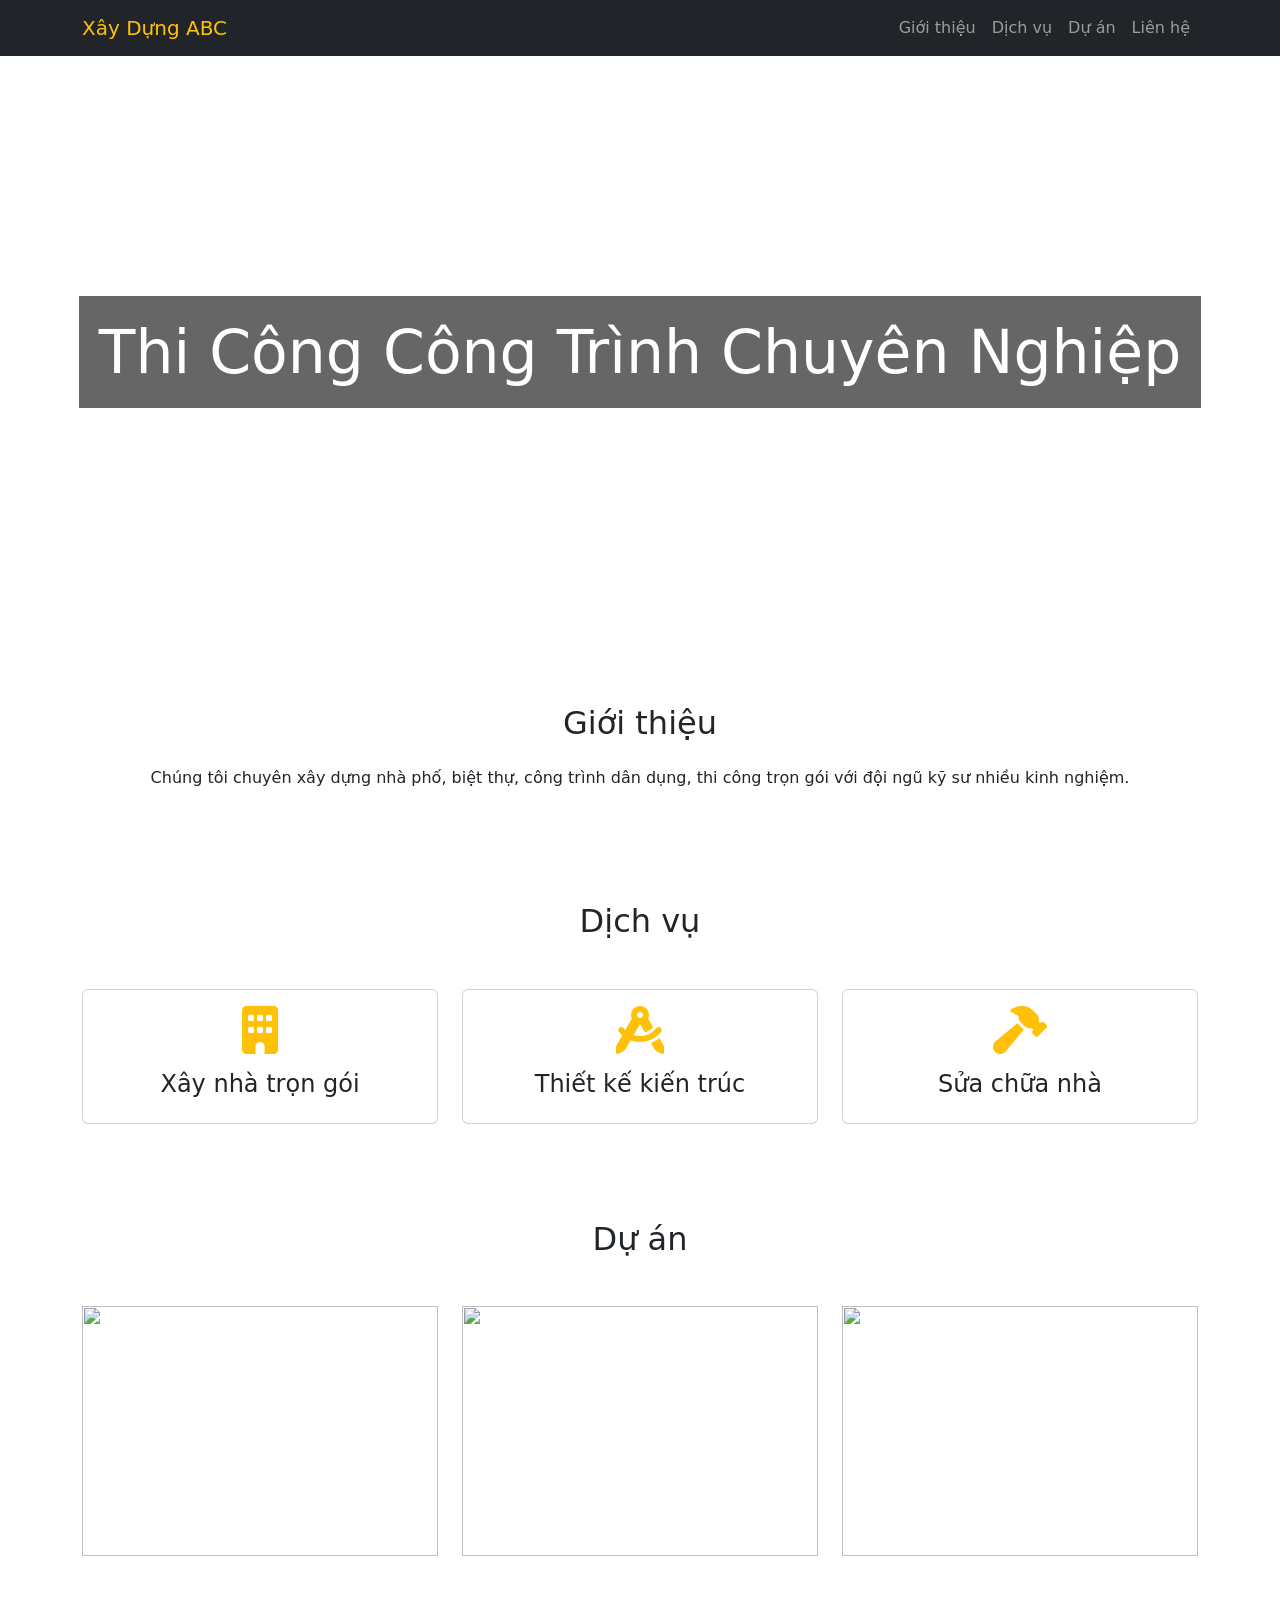
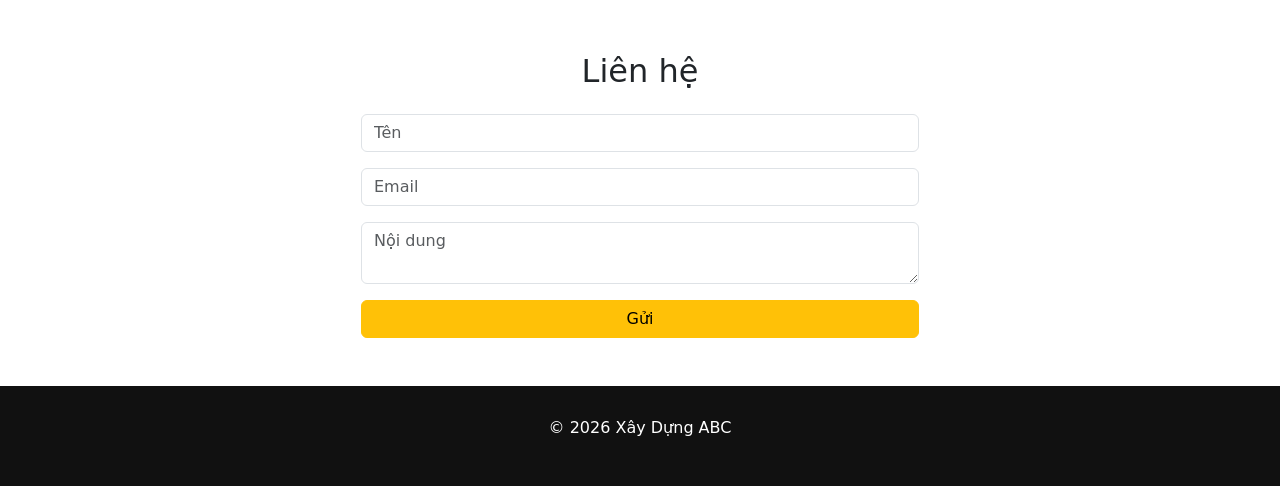
==== index.html @ 224eabda "Update index.html" ====
<!-- file: frontend/index.html -->

<!DOCTYPE html>
<html lang="vi">
<head>
<meta charset="UTF-8">
<meta name="viewport" content="width=device-width, initial-scale=1">

<title>Công Ty Xây Dựng</title>

<link href="https://cdn.jsdelivr.net/npm/bootstrap@5.3.2/dist/css/bootstrap.min.css" rel="stylesheet">

<link rel="stylesheet"
href="https://cdnjs.cloudflare.com/ajax/libs/animate.css/4.1.1/animate.min.css"/>

<link rel="stylesheet"
href="https://cdnjs.cloudflare.com/ajax/libs/font-awesome/6.5.0/css/all.min.css"/>

<style>

.hero{
height:600px;
background:url("https://images.unsplash.com/photo-1503387762-592deb58ef4e") center/cover;
display:flex;
align-items:center;
justify-content:center;
color:white;
text-align:center;
}

.hero h1{
font-size:60px;
background:rgba(0,0,0,0.6);
padding:20px;
}

.service-card{
transition:0.3s;
}

.service-card:hover{
transform:translateY(-10px);
}

.project img{
width:100%;
height:250px;
object-fit:cover;
}

footer{
background:#111;
color:white;
padding:30px;
text-align:center;
}

</style>

</head>

<body>

<nav class="navbar navbar-expand-lg navbar-dark bg-dark">
<div class="container">

<a class="navbar-brand text-warning" href="#">Xây Dựng ABC</a>

<button class="navbar-toggler" data-bs-toggle="collapse"
data-bs-target="#menu">
<span class="navbar-toggler-icon"></span>
</button>

<div class="collapse navbar-collapse" id="menu">

<ul class="navbar-nav ms-auto">

<li class="nav-item"><a class="nav-link" href="#about">Giới thiệu</a></li>
<li class="nav-item"><a class="nav-link" href="#services">Dịch vụ</a></li>
<li class="nav-item"><a class="nav-link" href="#projects">Dự án</a></li>
<li class="nav-item"><a class="nav-link" href="#contact">Liên hệ</a></li>

</ul>

</div>
</div>
</nav>

<section class="hero">
<h1 class="animate__animated animate__fadeInDown">
Thi Công Công Trình Chuyên Nghiệp
</h1>
</section>

<section id="about" class="container py-5">

<h2 class="text-center mb-4">Giới thiệu</h2>

<p class="text-center">
Chúng tôi chuyên xây dựng nhà phố, biệt thự, công trình dân dụng,
thi công trọn gói với đội ngũ kỹ sư nhiều kinh nghiệm.
</p>

</section>

<section id="services" class="container py-5">

<h2 class="text-center mb-5">Dịch vụ</h2>

<div class="row g-4">

<div class="col-md-4">

<div class="card service-card p-3 text-center">

<i class="fa-solid fa-building fa-3x text-warning"></i>

<h4 class="mt-3">Xây nhà trọn gói</h4>

</div>

</div>

<div class="col-md-4">

<div class="card service-card p-3 text-center">

<i class="fa-solid fa-drafting-compass fa-3x text-warning"></i>

<h4 class="mt-3">Thiết kế kiến trúc</h4>

</div>

</div>

<div class="col-md-4">

<div class="card service-card p-3 text-center">

<i class="fa-solid fa-hammer fa-3x text-warning"></i>

<h4 class="mt-3">Sửa chữa nhà</h4>

</div>

</div>

</div>

</section>

<section id="projects" class="container py-5">

<h2 class="text-center mb-5">Dự án</h2>

<div class="row g-4">

<div class="col-md-4 project">
<img src="https://images.unsplash.com/photo-1487958449943-2429e8be8625">
</div>

<div class="col-md-4 project">
<img src="https://images.unsplash.com/photo-1505691938895-1758d7feb511">
</div>

<div class="col-md-4 project">
<img src="https://images.unsplash.com/photo-1503387762-592deb58ef4e">
</div>

</div>

</section>

<section id="contact" class="container py-5">

<h2 class="text-center mb-4">Liên hệ</h2>

<form class="col-md-6 mx-auto">

<input class="form-control mb-3" placeholder="Tên">

<input class="form-control mb-3" placeholder="Email">

<textarea class="form-control mb-3" placeholder="Nội dung"></textarea>

<button class="btn btn-warning w-100">
Gửi
</button>

</form>

</section>

<footer>

<p>© 2026 Xây Dựng ABC</p>

</footer>

<script src="https://cdn.jsdelivr.net/npm/bootstrap@5.3.2/dist/js/bootstrap.bundle.min.js"></script>

</body>
</html>
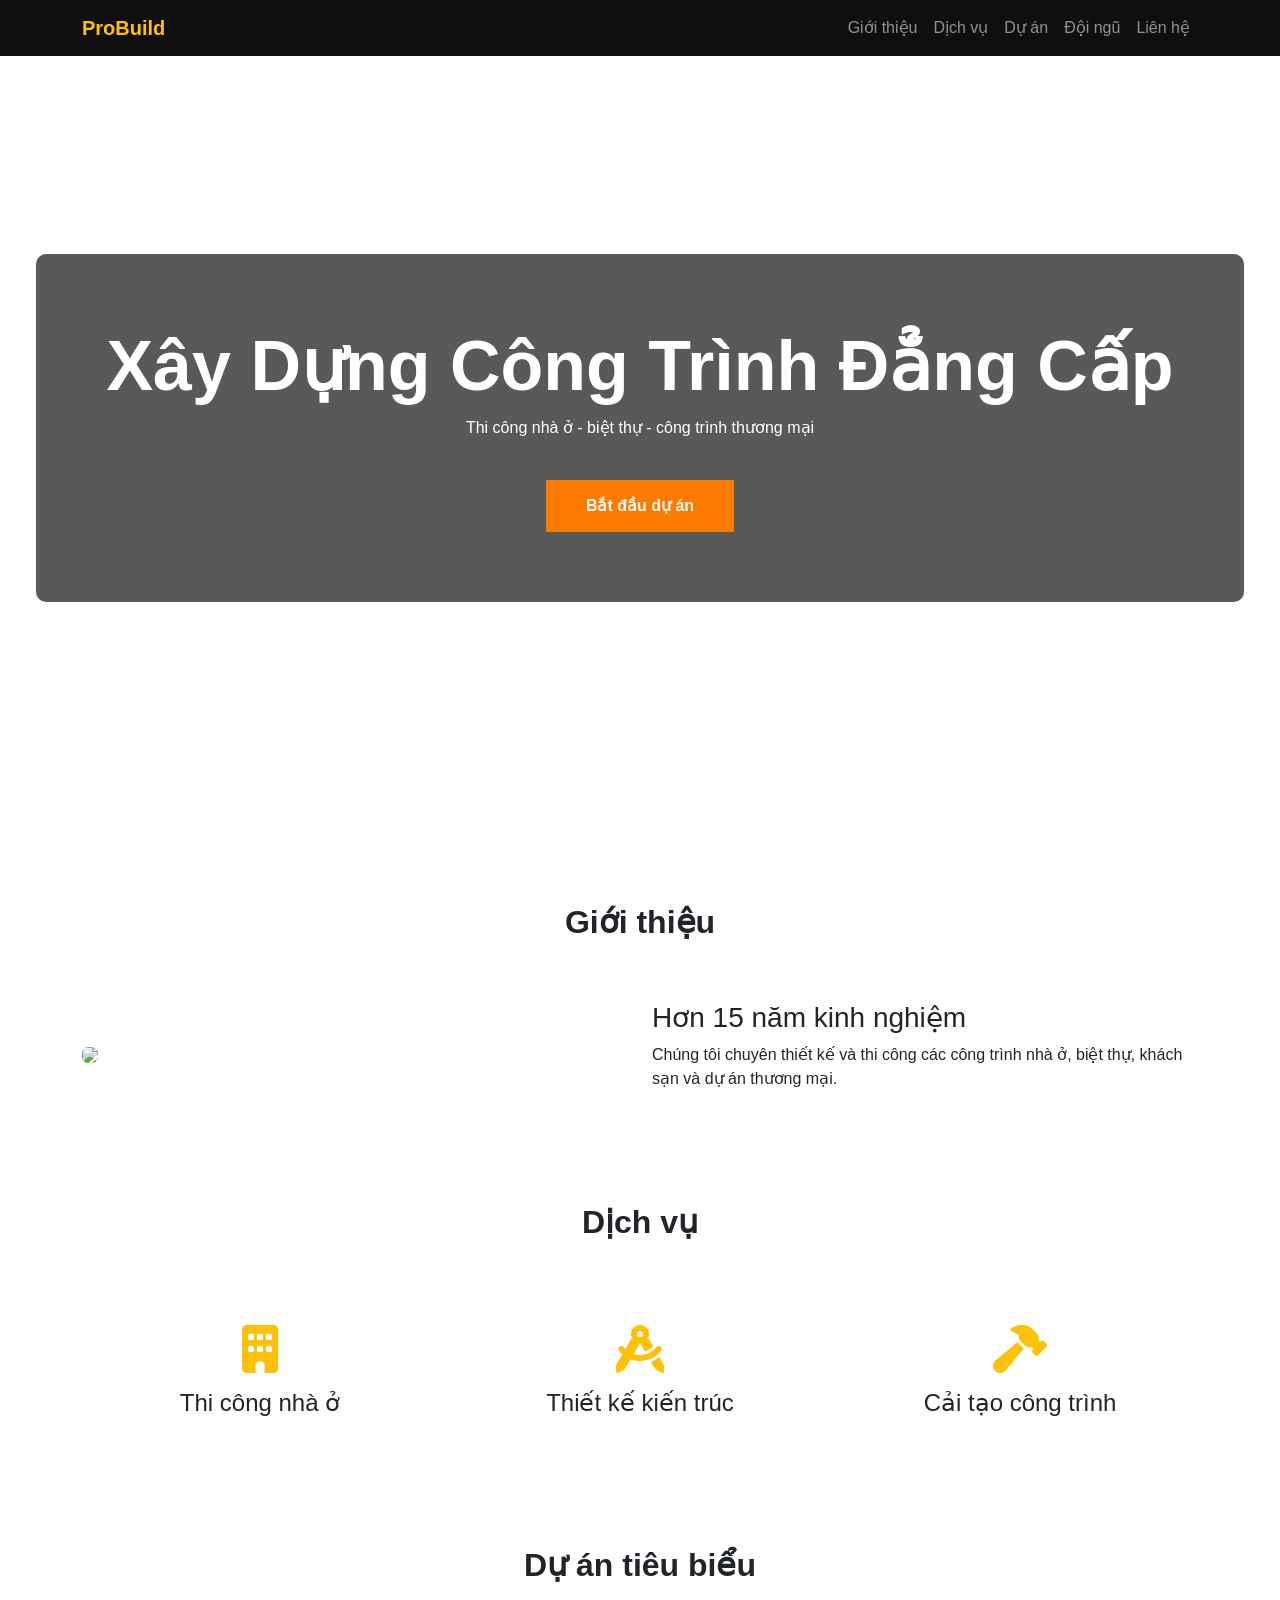
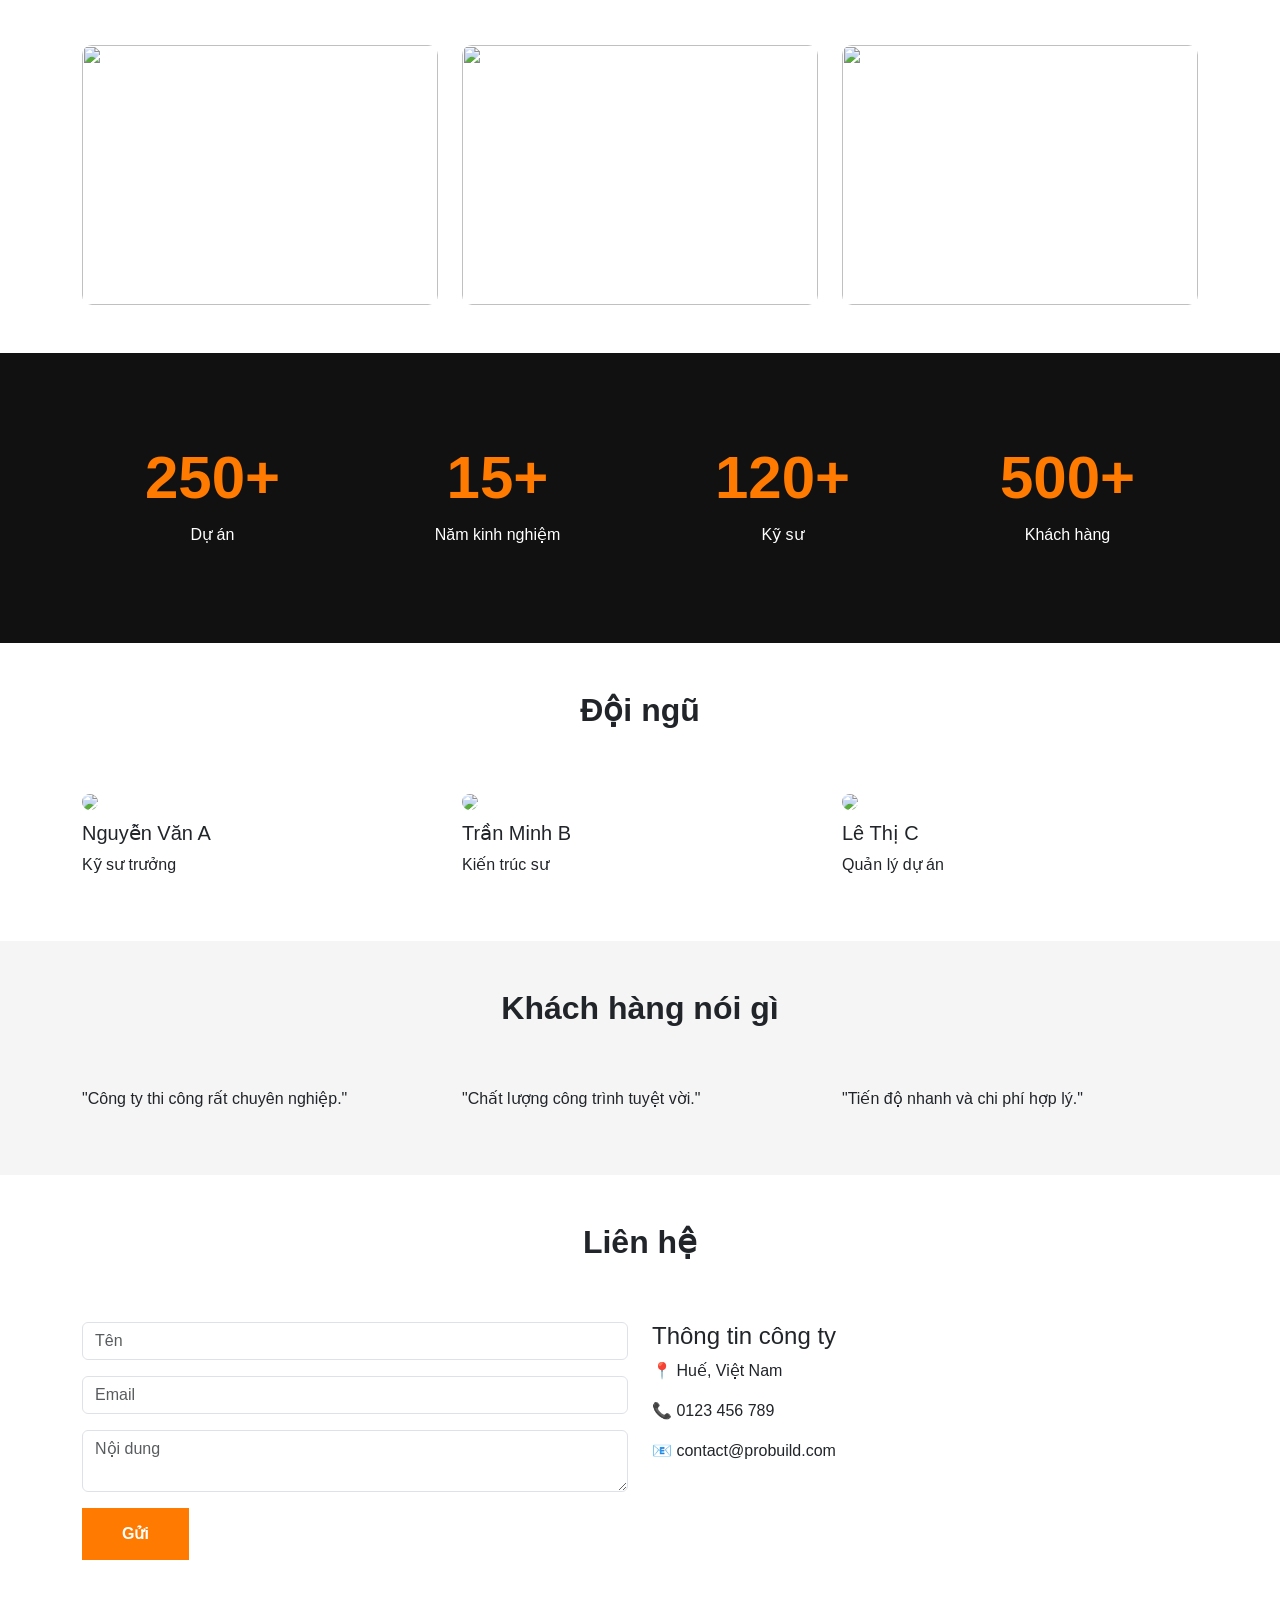
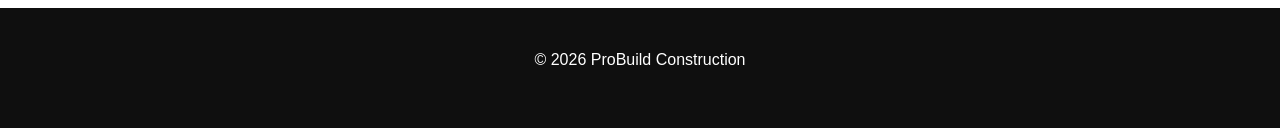
==== commit 767ed923: "Update index.html" ====
--- a/index.html
+++ b/index.html
@@ -1,58 +1,137 @@
-<!-- file: frontend/index.html -->
+<!-- file: index.html -->
 
 <!DOCTYPE html>
 <html lang="vi">
+
 <head>
+
 <meta charset="UTF-8">
 <meta name="viewport" content="width=device-width, initial-scale=1">
 
-<title>Công Ty Xây Dựng</title>
-
-<link href="https://cdn.jsdelivr.net/npm/bootstrap@5.3.2/dist/css/bootstrap.min.css" rel="stylesheet">
+<title>ProBuild Construction</title>
 
 <link rel="stylesheet"
-href="https://cdnjs.cloudflare.com/ajax/libs/animate.css/4.1.1/animate.min.css"/>
+href="https://cdn.jsdelivr.net/npm/bootstrap@5.3.2/dist/css/bootstrap.min.css">
 
 <link rel="stylesheet"
-href="https://cdnjs.cloudflare.com/ajax/libs/font-awesome/6.5.0/css/all.min.css"/>
+href="https://cdnjs.cloudflare.com/ajax/libs/font-awesome/6.5.0/css/all.min.css">
+
+<link rel="stylesheet"
+href="https://unpkg.com/aos@2.3.4/dist/aos.css">
 
 <style>
 
+body{
+font-family:Arial;
+scroll-behavior:smooth;
+}
+
+.navbar{
+background:#0f0f0f;
+}
+
 .hero{
-height:600px;
+
+height:95vh;
+
 background:url("https://images.unsplash.com/photo-1503387762-592deb58ef4e") center/cover;
+
 display:flex;
 align-items:center;
 justify-content:center;
+text-align:center;
 color:white;
+
+}
+
+.hero-overlay{
+background:rgba(0,0,0,0.65);
+padding:70px;
+border-radius:10px;
+}
+
+.hero h1{
+font-size:70px;
+font-weight:800;
+}
+
+.btn-main{
+background:#ff7a00;
+color:white;
+padding:14px 40px;
+border:none;
+font-weight:600;
+}
+
+.section-title{
+font-weight:800;
 text-align:center;
-}
-
-.hero h1{
-font-size:60px;
-background:rgba(0,0,0,0.6);
-padding:20px;
+margin-bottom:60px;
 }
 
 .service-card{
-transition:0.3s;
+
+transition:0.4s;
+border:none;
+
 }
 
 .service-card:hover{
-transform:translateY(-10px);
-}
-
-.project img{
+
+transform:translateY(-12px);
+box-shadow:0 15px 35px rgba(0,0,0,0.2);
+
+}
+
+.projects img{
+
 width:100%;
-height:250px;
+height:260px;
 object-fit:cover;
-}
-
-footer{
+border-radius:10px;
+transition:0.4s;
+
+}
+
+.projects img:hover{
+transform:scale(1.05);
+}
+
+.stats{
+
 background:#111;
 color:white;
-padding:30px;
+padding:80px 0;
 text-align:center;
+
+}
+
+.stat-number{
+font-size:60px;
+font-weight:800;
+color:#ff7a00;
+}
+
+.team img{
+
+width:100%;
+border-radius:12px;
+
+}
+
+.testimonials{
+
+background:#f5f5f5;
+
+}
+
+footer{
+
+background:#0f0f0f;
+color:white;
+padding:40px;
+text-align:center;
+
 }
 
 </style>
@@ -61,13 +140,13 @@
 
 <body>
 
-<nav class="navbar navbar-expand-lg navbar-dark bg-dark">
+<nav class="navbar navbar-expand-lg navbar-dark fixed-top">
+
 <div class="container">
 
-<a class="navbar-brand text-warning" href="#">Xây Dựng ABC</a>
-
-<button class="navbar-toggler" data-bs-toggle="collapse"
-data-bs-target="#menu">
+<a class="navbar-brand text-warning fw-bold">ProBuild</a>
+
+<button class="navbar-toggler" data-bs-toggle="collapse" data-bs-target="#menu">
 <span class="navbar-toggler-icon"></span>
 </button>
 
@@ -76,54 +155,90 @@
 <ul class="navbar-nav ms-auto">
 
 <li class="nav-item"><a class="nav-link" href="#about">Giới thiệu</a></li>
+
 <li class="nav-item"><a class="nav-link" href="#services">Dịch vụ</a></li>
+
 <li class="nav-item"><a class="nav-link" href="#projects">Dự án</a></li>
+
+<li class="nav-item"><a class="nav-link" href="#team">Đội ngũ</a></li>
+
 <li class="nav-item"><a class="nav-link" href="#contact">Liên hệ</a></li>
 
 </ul>
 
 </div>
-</div>
+
+</div>
+
 </nav>
 
 <section class="hero">
-<h1 class="animate__animated animate__fadeInDown">
-Thi Công Công Trình Chuyên Nghiệp
-</h1>
+
+<div class="hero-overlay">
+
+<h1 data-aos="fade-down">Xây Dựng Công Trình Đẳng Cấp</h1>
+
+<p data-aos="fade-up">
+Thi công nhà ở - biệt thự - công trình thương mại
+</p>
+
+<button class="btn-main mt-4">Bắt đầu dự án</button>
+
+</div>
+
 </section>
 
 <section id="about" class="container py-5">
 
-<h2 class="text-center mb-4">Giới thiệu</h2>
-
-<p class="text-center">
-Chúng tôi chuyên xây dựng nhà phố, biệt thự, công trình dân dụng,
-thi công trọn gói với đội ngũ kỹ sư nhiều kinh nghiệm.
+<h2 class="section-title">Giới thiệu</h2>
+
+<div class="row align-items-center">
+
+<div class="col-md-6" data-aos="fade-right">
+
+<img class="img-fluid rounded"
+src="https://images.unsplash.com/photo-1487958449943-2429e8be8625">
+
+</div>
+
+<div class="col-md-6" data-aos="fade-left">
+
+<h3>Hơn 15 năm kinh nghiệm</h3>
+
+<p>
+
+Chúng tôi chuyên thiết kế và thi công các công trình
+nhà ở, biệt thự, khách sạn và dự án thương mại.
+
 </p>
 
+</div>
+
+</div>
+
 </section>
 
 <section id="services" class="container py-5">
 
-<h2 class="text-center mb-5">Dịch vụ</h2>
+<h2 class="section-title">Dịch vụ</h2>
 
 <div class="row g-4">
 
 <div class="col-md-4">
 
-<div class="card service-card p-3 text-center">
+<div class="card service-card p-4 text-center">
 
 <i class="fa-solid fa-building fa-3x text-warning"></i>
 
-<h4 class="mt-3">Xây nhà trọn gói</h4>
-
-</div>
-
-</div>
-
-<div class="col-md-4">
-
-<div class="card service-card p-3 text-center">
+<h4 class="mt-3">Thi công nhà ở</h4>
+
+</div>
+
+</div>
+
+<div class="col-md-4">
+
+<div class="card service-card p-4 text-center">
 
 <i class="fa-solid fa-drafting-compass fa-3x text-warning"></i>
 
@@ -135,11 +250,11 @@
 
 <div class="col-md-4">
 
-<div class="card service-card p-3 text-center">
+<div class="card service-card p-4 text-center">
 
 <i class="fa-solid fa-hammer fa-3x text-warning"></i>
 
-<h4 class="mt-3">Sửa chữa nhà</h4>
+<h4 class="mt-3">Cải tạo công trình</h4>
 
 </div>
 
@@ -151,20 +266,148 @@
 
 <section id="projects" class="container py-5">
 
-<h2 class="text-center mb-5">Dự án</h2>
+<h2 class="section-title">Dự án tiêu biểu</h2>
+
+<div class="row g-4 projects">
+
+<div class="col-md-4">
+
+<img src="https://images.unsplash.com/photo-1505691938895-1758d7feb511">
+
+</div>
+
+<div class="col-md-4">
+
+<img src="https://images.unsplash.com/photo-1503387762-592deb58ef4e">
+
+</div>
+
+<div class="col-md-4">
+
+<img src="https://images.unsplash.com/photo-1487958449943-2429e8be8625">
+
+</div>
+
+</div>
+
+</section>
+
+<section class="stats">
+
+<div class="container">
+
+<div class="row">
+
+<div class="col-md-3">
+
+<div class="stat-number">250+</div>
+
+<p>Dự án</p>
+
+</div>
+
+<div class="col-md-3">
+
+<div class="stat-number">15+</div>
+
+<p>Năm kinh nghiệm</p>
+
+</div>
+
+<div class="col-md-3">
+
+<div class="stat-number">120+</div>
+
+<p>Kỹ sư</p>
+
+</div>
+
+<div class="col-md-3">
+
+<div class="stat-number">500+</div>
+
+<p>Khách hàng</p>
+
+</div>
+
+</div>
+
+</div>
+
+</section>
+
+<section id="team" class="container py-5 team">
+
+<h2 class="section-title">Đội ngũ</h2>
 
 <div class="row g-4">
 
-<div class="col-md-4 project">
-<img src="https://images.unsplash.com/photo-1487958449943-2429e8be8625">
-</div>
-
-<div class="col-md-4 project">
-<img src="https://images.unsplash.com/photo-1505691938895-1758d7feb511">
-</div>
-
-<div class="col-md-4 project">
-<img src="https://images.unsplash.com/photo-1503387762-592deb58ef4e">
+<div class="col-md-4">
+
+<img src="https://randomuser.me/api/portraits/men/32.jpg">
+
+<h5 class="mt-2">Nguyễn Văn A</h5>
+
+<p>Kỹ sư trưởng</p>
+
+</div>
+
+<div class="col-md-4">
+
+<img src="https://randomuser.me/api/portraits/men/45.jpg">
+
+<h5 class="mt-2">Trần Minh B</h5>
+
+<p>Kiến trúc sư</p>
+
+</div>
+
+<div class="col-md-4">
+
+<img src="https://randomuser.me/api/portraits/women/65.jpg">
+
+<h5 class="mt-2">Lê Thị C</h5>
+
+<p>Quản lý dự án</p>
+
+</div>
+
+</div>
+
+</section>
+
+<section class="testimonials py-5">
+
+<div class="container">
+
+<h2 class="section-title">Khách hàng nói gì</h2>
+
+<div class="row">
+
+<div class="col-md-4">
+
+<p>
+"Công ty thi công rất chuyên nghiệp."
+</p>
+
+</div>
+
+<div class="col-md-4">
+
+<p>
+"Chất lượng công trình tuyệt vời."
+</p>
+
+</div>
+
+<div class="col-md-4">
+
+<p>
+"Tiến độ nhanh và chi phí hợp lý."
+</p>
+
+</div>
+
 </div>
 
 </div>
@@ -173,9 +416,13 @@
 
 <section id="contact" class="container py-5">
 
-<h2 class="text-center mb-4">Liên hệ</h2>
-
-<form class="col-md-6 mx-auto">
+<h2 class="section-title">Liên hệ</h2>
+
+<div class="row">
+
+<div class="col-md-6">
+
+<form>
 
 <input class="form-control mb-3" placeholder="Tên">
 
@@ -183,21 +430,41 @@
 
 <textarea class="form-control mb-3" placeholder="Nội dung"></textarea>
 
-<button class="btn btn-warning w-100">
-Gửi
-</button>
+<button class="btn-main">Gửi</button>
 
 </form>
 
+</div>
+
+<div class="col-md-6">
+
+<h4>Thông tin công ty</h4>
+
+<p>📍 Huế, Việt Nam</p>
+
+<p>📞 0123 456 789</p>
+
+<p>📧 contact@probuild.com</p>
+
+</div>
+
+</div>
+
 </section>
 
 <footer>
 
-<p>© 2026 Xây Dựng ABC</p>
+<p>© 2026 ProBuild Construction</p>
 
 </footer>
 
 <script src="https://cdn.jsdelivr.net/npm/bootstrap@5.3.2/dist/js/bootstrap.bundle.min.js"></script>
+
+<script src="https://unpkg.com/aos@2.3.4/dist/aos.js"></script>
+
+<script>
+AOS.init()
+</script>
 
 </body>
 </html>
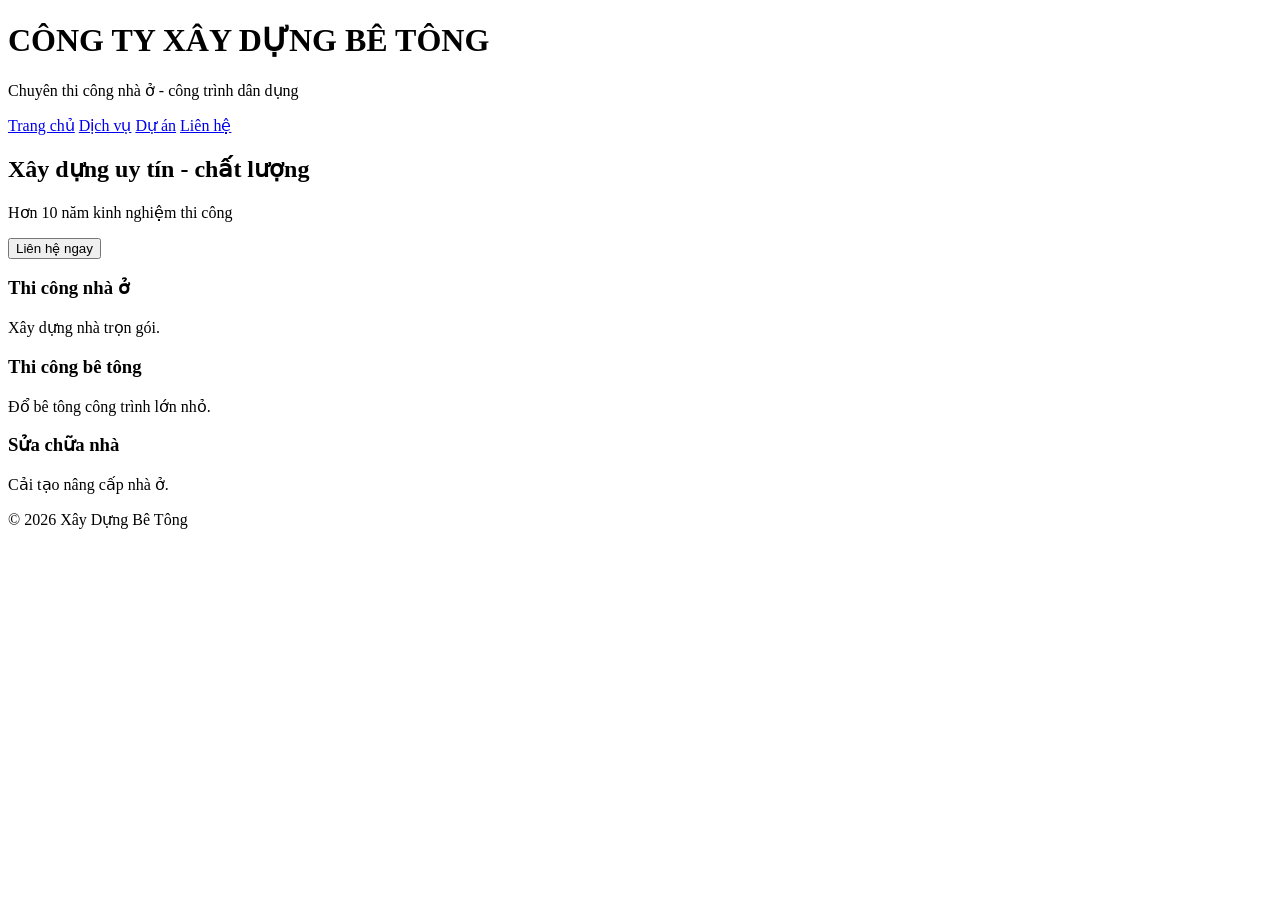
==== commit 0ef994cd: "Update index.html" ====
--- a/index.html
+++ b/index.html
@@ -1,470 +1,57 @@
-<!-- file: index.html -->
-
 <!DOCTYPE html>
 <html lang="vi">
+<head>
+<meta charset="UTF-8">
+<title>Xây Dựng Bê Tông</title>
 
-<head>
-
-<meta charset="UTF-8">
-<meta name="viewport" content="width=device-width, initial-scale=1">
-
-<title>ProBuild Construction</title>
-
-<link rel="stylesheet"
-href="https://cdn.jsdelivr.net/npm/bootstrap@5.3.2/dist/css/bootstrap.min.css">
-
-<link rel="stylesheet"
-href="https://cdnjs.cloudflare.com/ajax/libs/font-awesome/6.5.0/css/all.min.css">
-
-<link rel="stylesheet"
-href="https://unpkg.com/aos@2.3.4/dist/aos.css">
-
-<style>
-
-body{
-font-family:Arial;
-scroll-behavior:smooth;
-}
-
-.navbar{
-background:#0f0f0f;
-}
-
-.hero{
-
-height:95vh;
-
-background:url("https://images.unsplash.com/photo-1503387762-592deb58ef4e") center/cover;
-
-display:flex;
-align-items:center;
-justify-content:center;
-text-align:center;
-color:white;
-
-}
-
-.hero-overlay{
-background:rgba(0,0,0,0.65);
-padding:70px;
-border-radius:10px;
-}
-
-.hero h1{
-font-size:70px;
-font-weight:800;
-}
-
-.btn-main{
-background:#ff7a00;
-color:white;
-padding:14px 40px;
-border:none;
-font-weight:600;
-}
-
-.section-title{
-font-weight:800;
-text-align:center;
-margin-bottom:60px;
-}
-
-.service-card{
-
-transition:0.4s;
-border:none;
-
-}
-
-.service-card:hover{
-
-transform:translateY(-12px);
-box-shadow:0 15px 35px rgba(0,0,0,0.2);
-
-}
-
-.projects img{
-
-width:100%;
-height:260px;
-object-fit:cover;
-border-radius:10px;
-transition:0.4s;
-
-}
-
-.projects img:hover{
-transform:scale(1.05);
-}
-
-.stats{
-
-background:#111;
-color:white;
-padding:80px 0;
-text-align:center;
-
-}
-
-.stat-number{
-font-size:60px;
-font-weight:800;
-color:#ff7a00;
-}
-
-.team img{
-
-width:100%;
-border-radius:12px;
-
-}
-
-.testimonials{
-
-background:#f5f5f5;
-
-}
-
-footer{
-
-background:#0f0f0f;
-color:white;
-padding:40px;
-text-align:center;
-
-}
-
-</style>
+<link rel="stylesheet" href="style.css">
 
 </head>
 
 <body>
 
-<nav class="navbar navbar-expand-lg navbar-dark fixed-top">
+<header>
+<h1>CÔNG TY XÂY DỰNG BÊ TÔNG</h1>
+<p>Chuyên thi công nhà ở - công trình dân dụng</p>
+</header>
 
-<div class="container">
-
-<a class="navbar-brand text-warning fw-bold">ProBuild</a>
-
-<button class="navbar-toggler" data-bs-toggle="collapse" data-bs-target="#menu">
-<span class="navbar-toggler-icon"></span>
-</button>
-
-<div class="collapse navbar-collapse" id="menu">
-
-<ul class="navbar-nav ms-auto">
-
-<li class="nav-item"><a class="nav-link" href="#about">Giới thiệu</a></li>
-
-<li class="nav-item"><a class="nav-link" href="#services">Dịch vụ</a></li>
-
-<li class="nav-item"><a class="nav-link" href="#projects">Dự án</a></li>
-
-<li class="nav-item"><a class="nav-link" href="#team">Đội ngũ</a></li>
-
-<li class="nav-item"><a class="nav-link" href="#contact">Liên hệ</a></li>
-
-</ul>
-
-</div>
-
-</div>
-
+<nav>
+<a href="#">Trang chủ</a>
+<a href="#">Dịch vụ</a>
+<a href="#">Dự án</a>
+<a href="#">Liên hệ</a>
 </nav>
 
 <section class="hero">
+<h2>Xây dựng uy tín - chất lượng</h2>
+<p>Hơn 10 năm kinh nghiệm thi công</p>
+<button onclick="contact()">Liên hệ ngay</button>
+</section>
 
-<div class="hero-overlay">
+<section class="services">
 
-<h1 data-aos="fade-down">Xây Dựng Công Trình Đẳng Cấp</h1>
-
-<p data-aos="fade-up">
-Thi công nhà ở - biệt thự - công trình thương mại
-</p>
-
-<button class="btn-main mt-4">Bắt đầu dự án</button>
-
+<div class="card">
+<h3>Thi công nhà ở</h3>
+<p>Xây dựng nhà trọn gói.</p>
 </div>
 
-</section>
-
-<section id="about" class="container py-5">
-
-<h2 class="section-title">Giới thiệu</h2>
-
-<div class="row align-items-center">
-
-<div class="col-md-6" data-aos="fade-right">
-
-<img class="img-fluid rounded"
-src="https://images.unsplash.com/photo-1487958449943-2429e8be8625">
-
+<div class="card">
+<h3>Thi công bê tông</h3>
+<p>Đổ bê tông công trình lớn nhỏ.</p>
 </div>
 
-<div class="col-md-6" data-aos="fade-left">
-
-<h3>Hơn 15 năm kinh nghiệm</h3>
-
-<p>
-
-Chúng tôi chuyên thiết kế và thi công các công trình
-nhà ở, biệt thự, khách sạn và dự án thương mại.
-
-</p>
-
-</div>
-
-</div>
-
-</section>
-
-<section id="services" class="container py-5">
-
-<h2 class="section-title">Dịch vụ</h2>
-
-<div class="row g-4">
-
-<div class="col-md-4">
-
-<div class="card service-card p-4 text-center">
-
-<i class="fa-solid fa-building fa-3x text-warning"></i>
-
-<h4 class="mt-3">Thi công nhà ở</h4>
-
-</div>
-
-</div>
-
-<div class="col-md-4">
-
-<div class="card service-card p-4 text-center">
-
-<i class="fa-solid fa-drafting-compass fa-3x text-warning"></i>
-
-<h4 class="mt-3">Thiết kế kiến trúc</h4>
-
-</div>
-
-</div>
-
-<div class="col-md-4">
-
-<div class="card service-card p-4 text-center">
-
-<i class="fa-solid fa-hammer fa-3x text-warning"></i>
-
-<h4 class="mt-3">Cải tạo công trình</h4>
-
-</div>
-
-</div>
-
-</div>
-
-</section>
-
-<section id="projects" class="container py-5">
-
-<h2 class="section-title">Dự án tiêu biểu</h2>
-
-<div class="row g-4 projects">
-
-<div class="col-md-4">
-
-<img src="https://images.unsplash.com/photo-1505691938895-1758d7feb511">
-
-</div>
-
-<div class="col-md-4">
-
-<img src="https://images.unsplash.com/photo-1503387762-592deb58ef4e">
-
-</div>
-
-<div class="col-md-4">
-
-<img src="https://images.unsplash.com/photo-1487958449943-2429e8be8625">
-
-</div>
-
-</div>
-
-</section>
-
-<section class="stats">
-
-<div class="container">
-
-<div class="row">
-
-<div class="col-md-3">
-
-<div class="stat-number">250+</div>
-
-<p>Dự án</p>
-
-</div>
-
-<div class="col-md-3">
-
-<div class="stat-number">15+</div>
-
-<p>Năm kinh nghiệm</p>
-
-</div>
-
-<div class="col-md-3">
-
-<div class="stat-number">120+</div>
-
-<p>Kỹ sư</p>
-
-</div>
-
-<div class="col-md-3">
-
-<div class="stat-number">500+</div>
-
-<p>Khách hàng</p>
-
-</div>
-
-</div>
-
-</div>
-
-</section>
-
-<section id="team" class="container py-5 team">
-
-<h2 class="section-title">Đội ngũ</h2>
-
-<div class="row g-4">
-
-<div class="col-md-4">
-
-<img src="https://randomuser.me/api/portraits/men/32.jpg">
-
-<h5 class="mt-2">Nguyễn Văn A</h5>
-
-<p>Kỹ sư trưởng</p>
-
-</div>
-
-<div class="col-md-4">
-
-<img src="https://randomuser.me/api/portraits/men/45.jpg">
-
-<h5 class="mt-2">Trần Minh B</h5>
-
-<p>Kiến trúc sư</p>
-
-</div>
-
-<div class="col-md-4">
-
-<img src="https://randomuser.me/api/portraits/women/65.jpg">
-
-<h5 class="mt-2">Lê Thị C</h5>
-
-<p>Quản lý dự án</p>
-
-</div>
-
-</div>
-
-</section>
-
-<section class="testimonials py-5">
-
-<div class="container">
-
-<h2 class="section-title">Khách hàng nói gì</h2>
-
-<div class="row">
-
-<div class="col-md-4">
-
-<p>
-"Công ty thi công rất chuyên nghiệp."
-</p>
-
-</div>
-
-<div class="col-md-4">
-
-<p>
-"Chất lượng công trình tuyệt vời."
-</p>
-
-</div>
-
-<div class="col-md-4">
-
-<p>
-"Tiến độ nhanh và chi phí hợp lý."
-</p>
-
-</div>
-
-</div>
-
-</div>
-
-</section>
-
-<section id="contact" class="container py-5">
-
-<h2 class="section-title">Liên hệ</h2>
-
-<div class="row">
-
-<div class="col-md-6">
-
-<form>
-
-<input class="form-control mb-3" placeholder="Tên">
-
-<input class="form-control mb-3" placeholder="Email">
-
-<textarea class="form-control mb-3" placeholder="Nội dung"></textarea>
-
-<button class="btn-main">Gửi</button>
-
-</form>
-
-</div>
-
-<div class="col-md-6">
-
-<h4>Thông tin công ty</h4>
-
-<p>📍 Huế, Việt Nam</p>
-
-<p>📞 0123 456 789</p>
-
-<p>📧 contact@probuild.com</p>
-
-</div>
-
+<div class="card">
+<h3>Sửa chữa nhà</h3>
+<p>Cải tạo nâng cấp nhà ở.</p>
 </div>
 
 </section>
 
 <footer>
-
-<p>© 2026 ProBuild Construction</p>
-
+<p>© 2026 Xây Dựng Bê Tông</p>
 </footer>
 
-<script src="https://cdn.jsdelivr.net/npm/bootstrap@5.3.2/dist/js/bootstrap.bundle.min.js"></script>
-
-<script src="https://unpkg.com/aos@2.3.4/dist/aos.js"></script>
-
-<script>
-AOS.init()
-</script>
+<script src="script.js"></script>
 
 </body>
 </html>
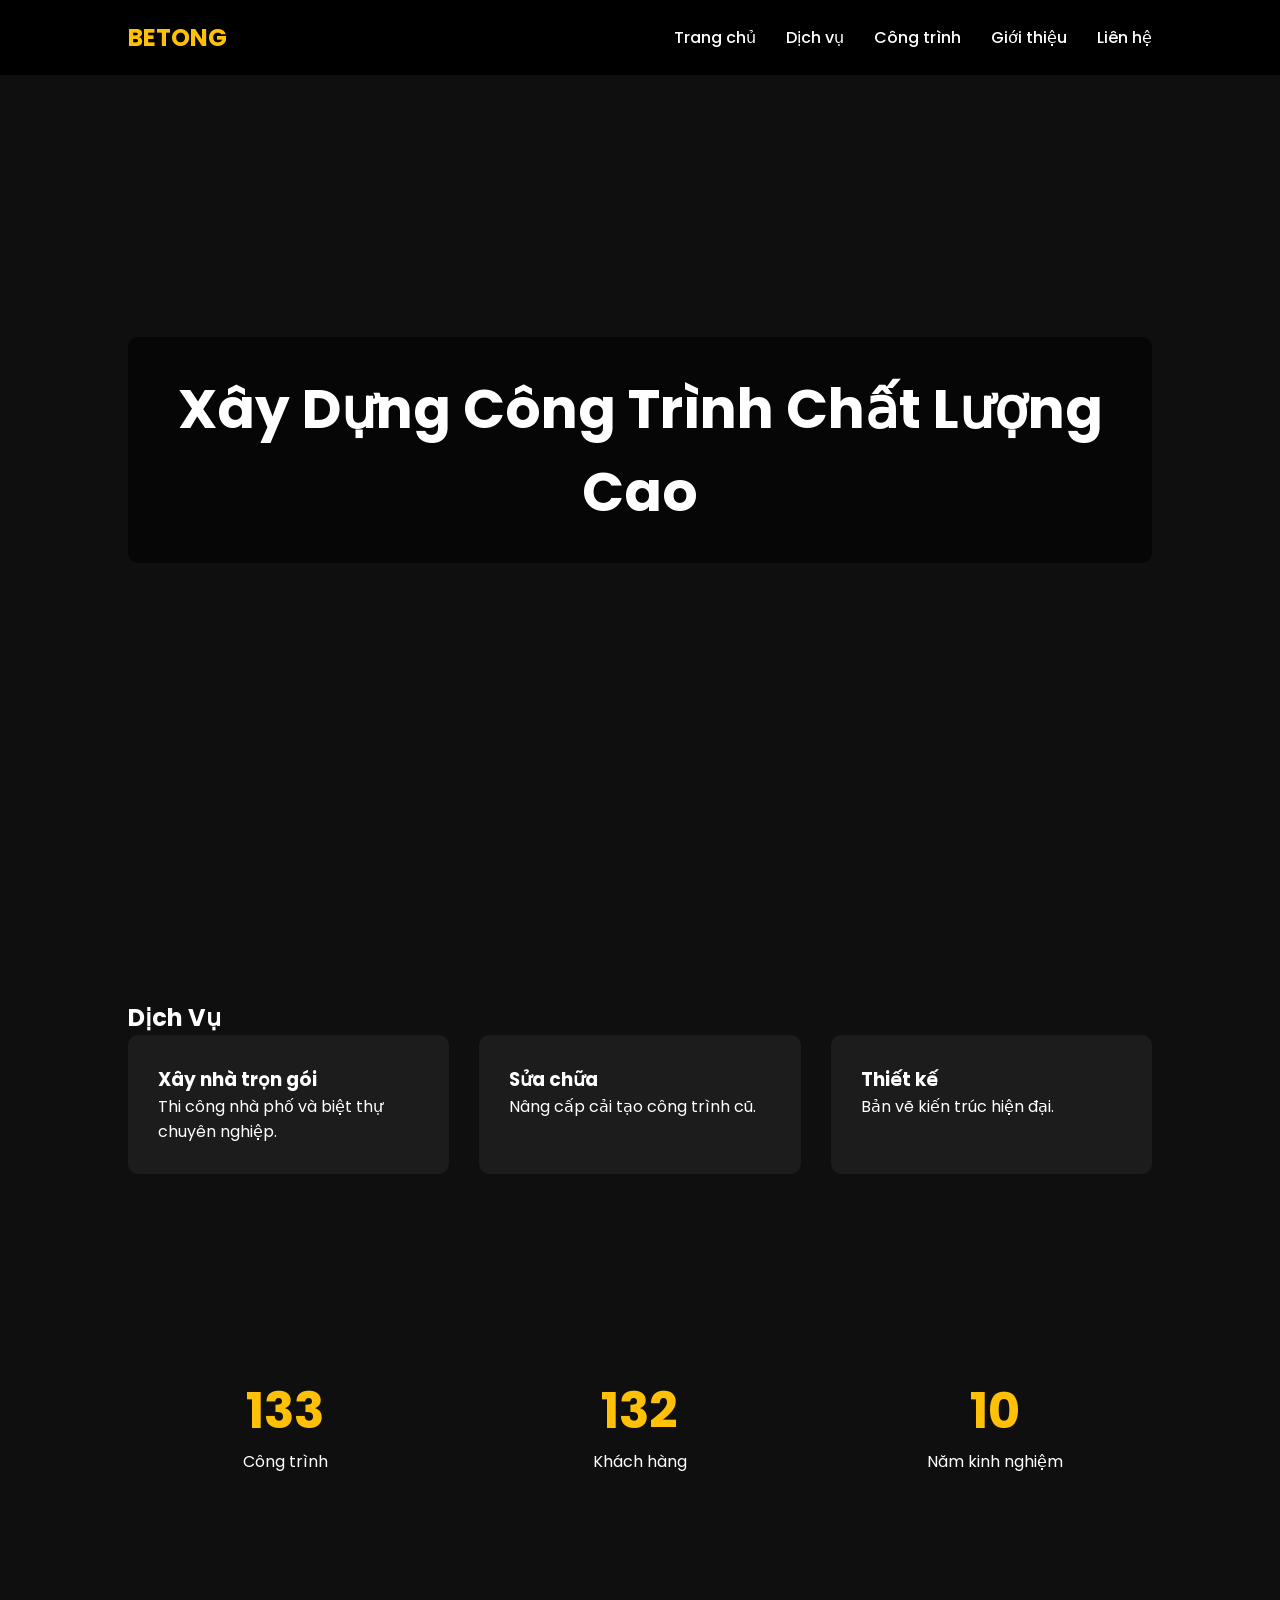
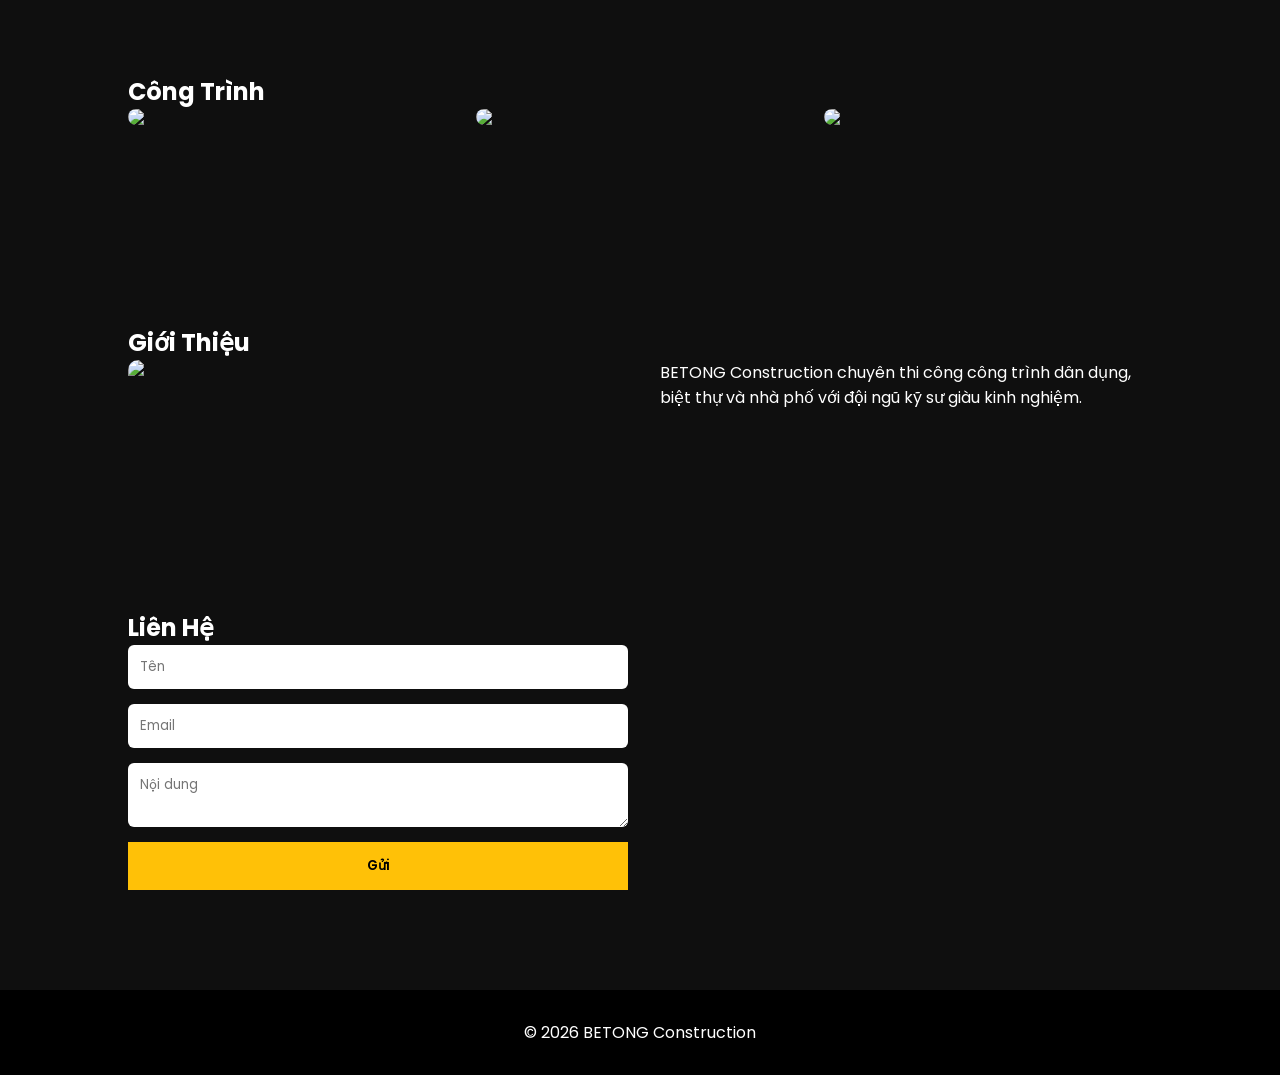
==== commit 00ea2ecd: "Update index.html" ====
--- a/index.html
+++ b/index.html
@@ -1,57 +1,362 @@
 <!DOCTYPE html>
 <html lang="vi">
+
 <head>
+
 <meta charset="UTF-8">
-<title>Xây Dựng Bê Tông</title>
-
-<link rel="stylesheet" href="style.css">
+<meta name="viewport" content="width=device-width, initial-scale=1">
+
+<title>BETONG Construction</title>
+
+<link href="https://fonts.googleapis.com/css2?family=Poppins:wght@300;400;600;700&display=swap" rel="stylesheet">
+
+<style>
+
+*{
+margin:0;
+padding:0;
+box-sizing:border-box;
+font-family:Poppins;
+}
+
+body{
+background:#0f0f0f;
+color:white;
+}
+
+header{
+position:fixed;
+top:0;
+width:100%;
+background:#000;
+z-index:999;
+}
+
+nav{
+display:flex;
+justify-content:space-between;
+align-items:center;
+padding:20px 10%;
+}
+
+nav h1{
+color:#ffc107;
+}
+
+nav ul{
+display:flex;
+gap:30px;
+list-style:none;
+}
+
+nav a{
+color:white;
+text-decoration:none;
+font-weight:500;
+}
+
+.hero{
+height:100vh;
+background:url("https://images.unsplash.com/photo-1503387762-592deb58ef4e") center/cover;
+display:flex;
+align-items:center;
+justify-content:center;
+text-align:center;
+}
+
+.hero h2{
+font-size:55px;
+background:rgba(0,0,0,0.6);
+padding:30px;
+border-radius:10px;
+}
+
+section{
+padding:100px 10%;
+}
+
+.services{
+display:grid;
+grid-template-columns:repeat(auto-fit,minmax(250px,1fr));
+gap:30px;
+}
+
+.card{
+background:#1c1c1c;
+padding:30px;
+border-radius:10px;
+transition:0.4s;
+}
+
+.card:hover{
+transform:translateY(-10px);
+background:#252525;
+}
+
+.stats{
+display:grid;
+grid-template-columns:repeat(auto-fit,minmax(200px,1fr));
+text-align:center;
+gap:40px;
+}
+
+.stat h3{
+font-size:50px;
+color:#ffc107;
+}
+
+.projects{
+display:grid;
+grid-template-columns:repeat(auto-fit,minmax(300px,1fr));
+gap:20px;
+}
+
+.projects img{
+width:100%;
+border-radius:10px;
+}
+
+.about{
+display:grid;
+grid-template-columns:1fr 1fr;
+gap:40px;
+}
+
+.about img{
+width:100%;
+border-radius:10px;
+}
+
+.contact form{
+display:flex;
+flex-direction:column;
+gap:15px;
+max-width:500px;
+}
+
+input,textarea{
+padding:12px;
+border-radius:6px;
+border:none;
+}
+
+button{
+background:#ffc107;
+padding:14px;
+border:none;
+font-weight:600;
+cursor:pointer;
+}
+
+footer{
+background:#000;
+text-align:center;
+padding:30px;
+}
+
+.reveal{
+opacity:0;
+transform:translateY(40px);
+transition:1s;
+}
+
+.reveal.active{
+opacity:1;
+transform:none;
+}
+
+@media(max-width:900px){
+
+.about{
+grid-template-columns:1fr;
+}
+
+.hero h2{
+font-size:35px;
+}
+
+}
+
+</style>
 
 </head>
 
 <body>
 
 <header>
-<h1>CÔNG TY XÂY DỰNG BÊ TÔNG</h1>
-<p>Chuyên thi công nhà ở - công trình dân dụng</p>
+
+<nav>
+
+<h1>BETONG</h1>
+
+<ul>
+<li><a href="#home">Trang chủ</a></li>
+<li><a href="#services">Dịch vụ</a></li>
+<li><a href="#projects">Công trình</a></li>
+<li><a href="#about">Giới thiệu</a></li>
+<li><a href="#contact">Liên hệ</a></li>
+</ul>
+
+</nav>
+
 </header>
 
-<nav>
-<a href="#">Trang chủ</a>
-<a href="#">Dịch vụ</a>
-<a href="#">Dự án</a>
-<a href="#">Liên hệ</a>
-</nav>
-
-<section class="hero">
-<h2>Xây dựng uy tín - chất lượng</h2>
-<p>Hơn 10 năm kinh nghiệm thi công</p>
-<button onclick="contact()">Liên hệ ngay</button>
-</section>
-
-<section class="services">
+<section class="hero" id="home">
+
+<h2>Xây Dựng Công Trình Chất Lượng Cao</h2>
+
+</section>
+
+<section id="services" class="reveal">
+
+<h2>Dịch Vụ</h2>
+
+<div class="services">
 
 <div class="card">
-<h3>Thi công nhà ở</h3>
-<p>Xây dựng nhà trọn gói.</p>
+<h3>Xây nhà trọn gói</h3>
+<p>Thi công nhà phố và biệt thự chuyên nghiệp.</p>
 </div>
 
 <div class="card">
-<h3>Thi công bê tông</h3>
-<p>Đổ bê tông công trình lớn nhỏ.</p>
+<h3>Sửa chữa</h3>
+<p>Nâng cấp cải tạo công trình cũ.</p>
 </div>
 
 <div class="card">
-<h3>Sửa chữa nhà</h3>
-<p>Cải tạo nâng cấp nhà ở.</p>
+<h3>Thiết kế</h3>
+<p>Bản vẽ kiến trúc hiện đại.</p>
+</div>
+
+</div>
+
+</section>
+
+<section class="stats reveal">
+
+<div class="stat">
+<h3 class="counter" data-target="200">0</h3>
+<p>Công trình</p>
+</div>
+
+<div class="stat">
+<h3 class="counter" data-target="150">0</h3>
+<p>Khách hàng</p>
+</div>
+
+<div class="stat">
+<h3 class="counter" data-target="10">0</h3>
+<p>Năm kinh nghiệm</p>
+</div>
+
+</section>
+
+<section id="projects" class="reveal">
+
+<h2>Công Trình</h2>
+
+<div class="projects">
+
+<img src="https://images.unsplash.com/photo-1503387762-592deb58ef4e">
+<img src="https://images.unsplash.com/photo-1504307651254-35680f356dfd">
+<img src="https://images.unsplash.com/photo-1581092580497-e0d23cbdf1dc">
+
+</div>
+
+</section>
+
+<section id="about" class="reveal">
+
+<h2>Giới Thiệu</h2>
+
+<div class="about">
+
+<img src="https://images.unsplash.com/photo-1581092580497-e0d23cbdf1dc">
+
+<div>
+
+<p>
+
+BETONG Construction chuyên thi công công trình dân dụng,
+biệt thự và nhà phố với đội ngũ kỹ sư giàu kinh nghiệm.
+
+</p>
+
+</div>
+
+</div>
+
+</section>
+
+<section id="contact" class="reveal">
+
+<h2>Liên Hệ</h2>
+
+<div class="contact">
+
+<form action="https://formspree.io/f/yourID" method="POST">
+
+<input type="text" name="name" placeholder="Tên">
+
+<input type="email" name="email" placeholder="Email">
+
+<textarea name="message" placeholder="Nội dung"></textarea>
+
+<button>Gửi</button>
+
+</form>
+
 </div>
 
 </section>
 
 <footer>
-<p>© 2026 Xây Dựng Bê Tông</p>
+
+<p>© 2026 BETONG Construction</p>
+
 </footer>
 
-<script src="script.js"></script>
+<script>
+
+document.querySelectorAll('a[href^="#"]').forEach(a=>{
+a.addEventListener("click",e=>{
+e.preventDefault()
+document.querySelector(a.getAttribute("href")).scrollIntoView({
+behavior:"smooth"
+})
+})
+})
+
+const counters=document.querySelectorAll(".counter")
+
+counters.forEach(counter=>{
+let update=()=>{
+let target=+counter.dataset.target
+let c=+counter.innerText
+let inc=target/200
+
+if(c<target){
+counter.innerText=Math.ceil(c+inc)
+setTimeout(update,10)
+}else{
+counter.innerText=target
+}
+}
+update()
+})
+
+window.addEventListener("scroll",()=>{
+document.querySelectorAll(".reveal").forEach(el=>{
+let top=el.getBoundingClientRect().top
+let win=window.innerHeight
+
+if(top<win-100){
+el.classList.add("active")
+}
+})
+})
+
+</script>
 
 </body>
 </html>
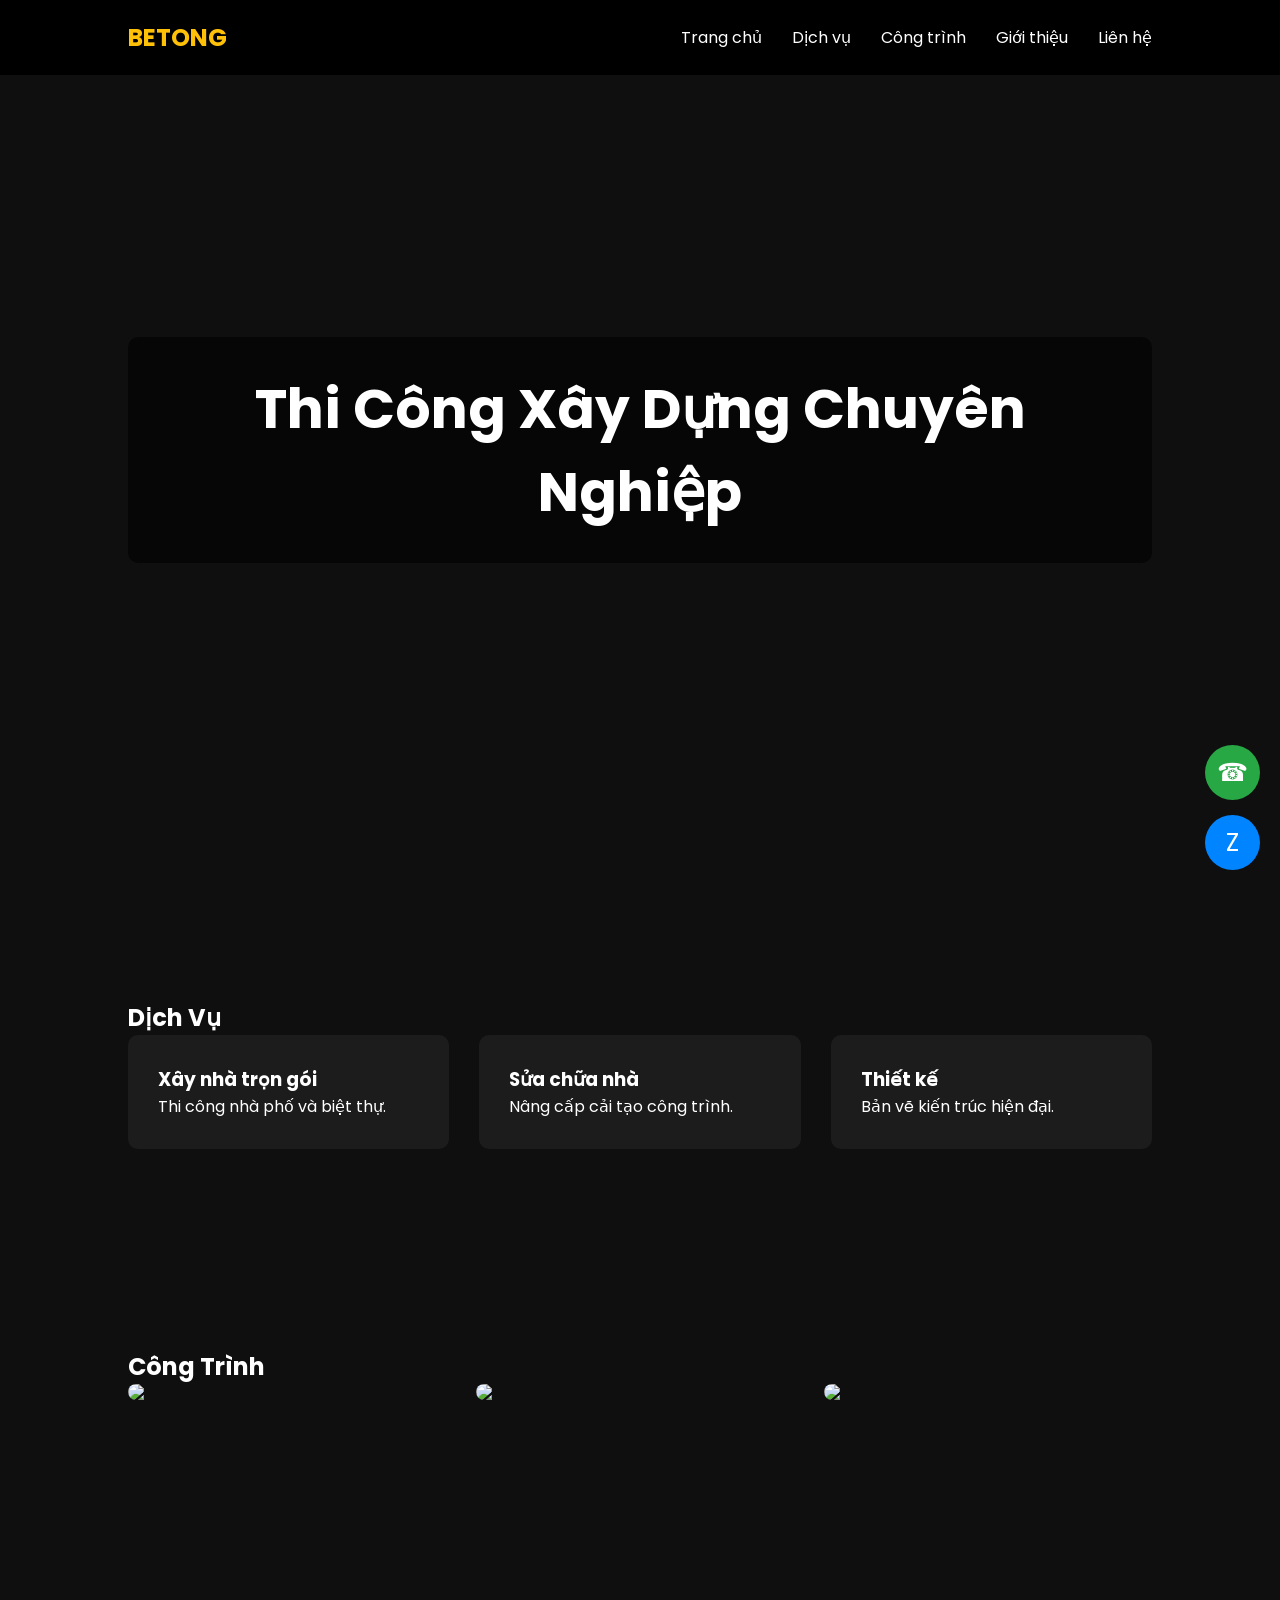
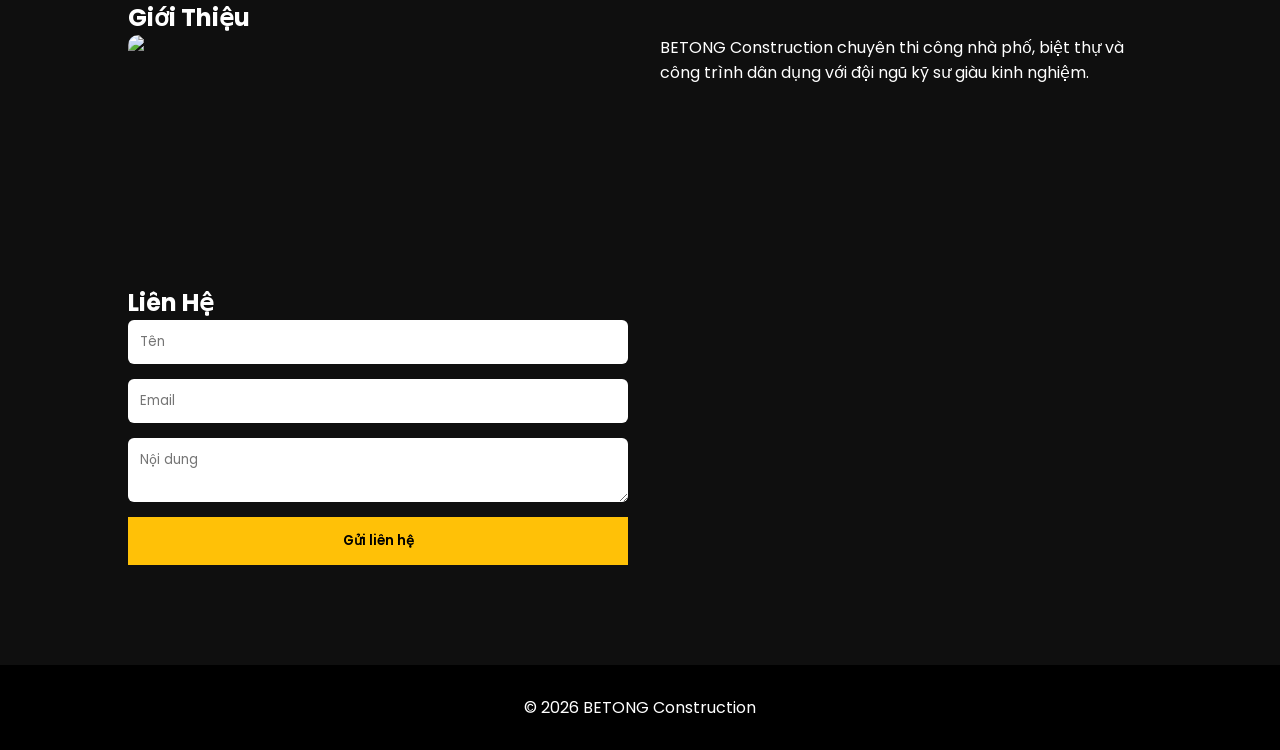
==== commit e139688e: "Update index.html" ====
--- a/index.html
+++ b/index.html
@@ -4,9 +4,12 @@
 <head>
 
 <meta charset="UTF-8">
-<meta name="viewport" content="width=device-width, initial-scale=1">
-
-<title>BETONG Construction</title>
+<meta name="viewport" content="width=device-width, initial-scale=1.0">
+
+<title>Công Ty Xây Dựng BETONG</title>
+
+<meta name="description" content="Công ty xây dựng BETONG chuyên thi công nhà phố, biệt thự, công trình dân dụng chất lượng cao.">
+<meta name="keywords" content="xây dựng, thi công nhà, xây nhà trọn gói, sửa chữa nhà">
 
 <link href="https://fonts.googleapis.com/css2?family=Poppins:wght@300;400;600;700&display=swap" rel="stylesheet">
 
@@ -50,9 +53,8 @@
 }
 
 nav a{
+text-decoration:none;
 color:white;
-text-decoration:none;
-font-weight:500;
 }
 
 .hero{
@@ -85,24 +87,11 @@
 background:#1c1c1c;
 padding:30px;
 border-radius:10px;
-transition:0.4s;
+transition:0.3s;
 }
 
 .card:hover{
 transform:translateY(-10px);
-background:#252525;
-}
-
-.stats{
-display:grid;
-grid-template-columns:repeat(auto-fit,minmax(200px,1fr));
-text-align:center;
-gap:40px;
-}
-
-.stat h3{
-font-size:50px;
-color:#ffc107;
 }
 
 .projects{
@@ -136,13 +125,13 @@
 
 input,textarea{
 padding:12px;
+border:none;
 border-radius:6px;
-border:none;
 }
 
 button{
+padding:14px;
 background:#ffc107;
-padding:14px;
 border:none;
 font-weight:600;
 cursor:pointer;
@@ -154,15 +143,36 @@
 padding:30px;
 }
 
-.reveal{
-opacity:0;
-transform:translateY(40px);
-transition:1s;
-}
-
-.reveal.active{
-opacity:1;
-transform:none;
+/* floating buttons */
+
+.float{
+position:fixed;
+right:20px;
+display:flex;
+flex-direction:column;
+gap:15px;
+bottom:30px;
+z-index:999;
+}
+
+.float a{
+width:55px;
+height:55px;
+border-radius:50%;
+display:flex;
+align-items:center;
+justify-content:center;
+font-size:25px;
+color:white;
+text-decoration:none;
+}
+
+.call{
+background:#28a745;
+}
+
+.zalo{
+background:#0084ff;
 }
 
 @media(max-width:900px){
@@ -203,11 +213,11 @@
 
 <section class="hero" id="home">
 
-<h2>Xây Dựng Công Trình Chất Lượng Cao</h2>
-
-</section>
-
-<section id="services" class="reveal">
+<h2>Thi Công Xây Dựng Chuyên Nghiệp</h2>
+
+</section>
+
+<section id="services">
 
 <h2>Dịch Vụ</h2>
 
@@ -215,12 +225,12 @@
 
 <div class="card">
 <h3>Xây nhà trọn gói</h3>
-<p>Thi công nhà phố và biệt thự chuyên nghiệp.</p>
+<p>Thi công nhà phố và biệt thự.</p>
 </div>
 
 <div class="card">
-<h3>Sửa chữa</h3>
-<p>Nâng cấp cải tạo công trình cũ.</p>
+<h3>Sửa chữa nhà</h3>
+<p>Nâng cấp cải tạo công trình.</p>
 </div>
 
 <div class="card">
@@ -232,26 +242,7 @@
 
 </section>
 
-<section class="stats reveal">
-
-<div class="stat">
-<h3 class="counter" data-target="200">0</h3>
-<p>Công trình</p>
-</div>
-
-<div class="stat">
-<h3 class="counter" data-target="150">0</h3>
-<p>Khách hàng</p>
-</div>
-
-<div class="stat">
-<h3 class="counter" data-target="10">0</h3>
-<p>Năm kinh nghiệm</p>
-</div>
-
-</section>
-
-<section id="projects" class="reveal">
+<section id="projects">
 
 <h2>Công Trình</h2>
 
@@ -265,7 +256,7 @@
 
 </section>
 
-<section id="about" class="reveal">
+<section id="about">
 
 <h2>Giới Thiệu</h2>
 
@@ -277,8 +268,8 @@
 
 <p>
 
-BETONG Construction chuyên thi công công trình dân dụng,
-biệt thự và nhà phố với đội ngũ kỹ sư giàu kinh nghiệm.
+BETONG Construction chuyên thi công nhà phố, biệt thự
+và công trình dân dụng với đội ngũ kỹ sư giàu kinh nghiệm.
 
 </p>
 
@@ -288,7 +279,7 @@
 
 </section>
 
-<section id="contact" class="reveal">
+<section id="contact">
 
 <h2>Liên Hệ</h2>
 
@@ -302,7 +293,7 @@
 
 <textarea name="message" placeholder="Nội dung"></textarea>
 
-<button>Gửi</button>
+<button>Gửi liên hệ</button>
 
 </form>
 
@@ -316,46 +307,28 @@
 
 </footer>
 
+<div class="float">
+
+<a href="tel:0900000000" class="call">☎</a>
+
+<a href="https://zalo.me/0900000000" class="zalo">Z</a>
+
+</div>
+
 <script>
 
-document.querySelectorAll('a[href^="#"]').forEach(a=>{
-a.addEventListener("click",e=>{
+document.querySelectorAll('a[href^="#"]').forEach(anchor=>{
+anchor.addEventListener("click",function(e){
+
 e.preventDefault()
-document.querySelector(a.getAttribute("href")).scrollIntoView({
+
+document.querySelector(this.getAttribute("href")).scrollIntoView({
 behavior:"smooth"
 })
+
 })
 })
 
-const counters=document.querySelectorAll(".counter")
-
-counters.forEach(counter=>{
-let update=()=>{
-let target=+counter.dataset.target
-let c=+counter.innerText
-let inc=target/200
-
-if(c<target){
-counter.innerText=Math.ceil(c+inc)
-setTimeout(update,10)
-}else{
-counter.innerText=target
-}
-}
-update()
-})
-
-window.addEventListener("scroll",()=>{
-document.querySelectorAll(".reveal").forEach(el=>{
-let top=el.getBoundingClientRect().top
-let win=window.innerHeight
-
-if(top<win-100){
-el.classList.add("active")
-}
-})
-})
-
 </script>
 
 </body>
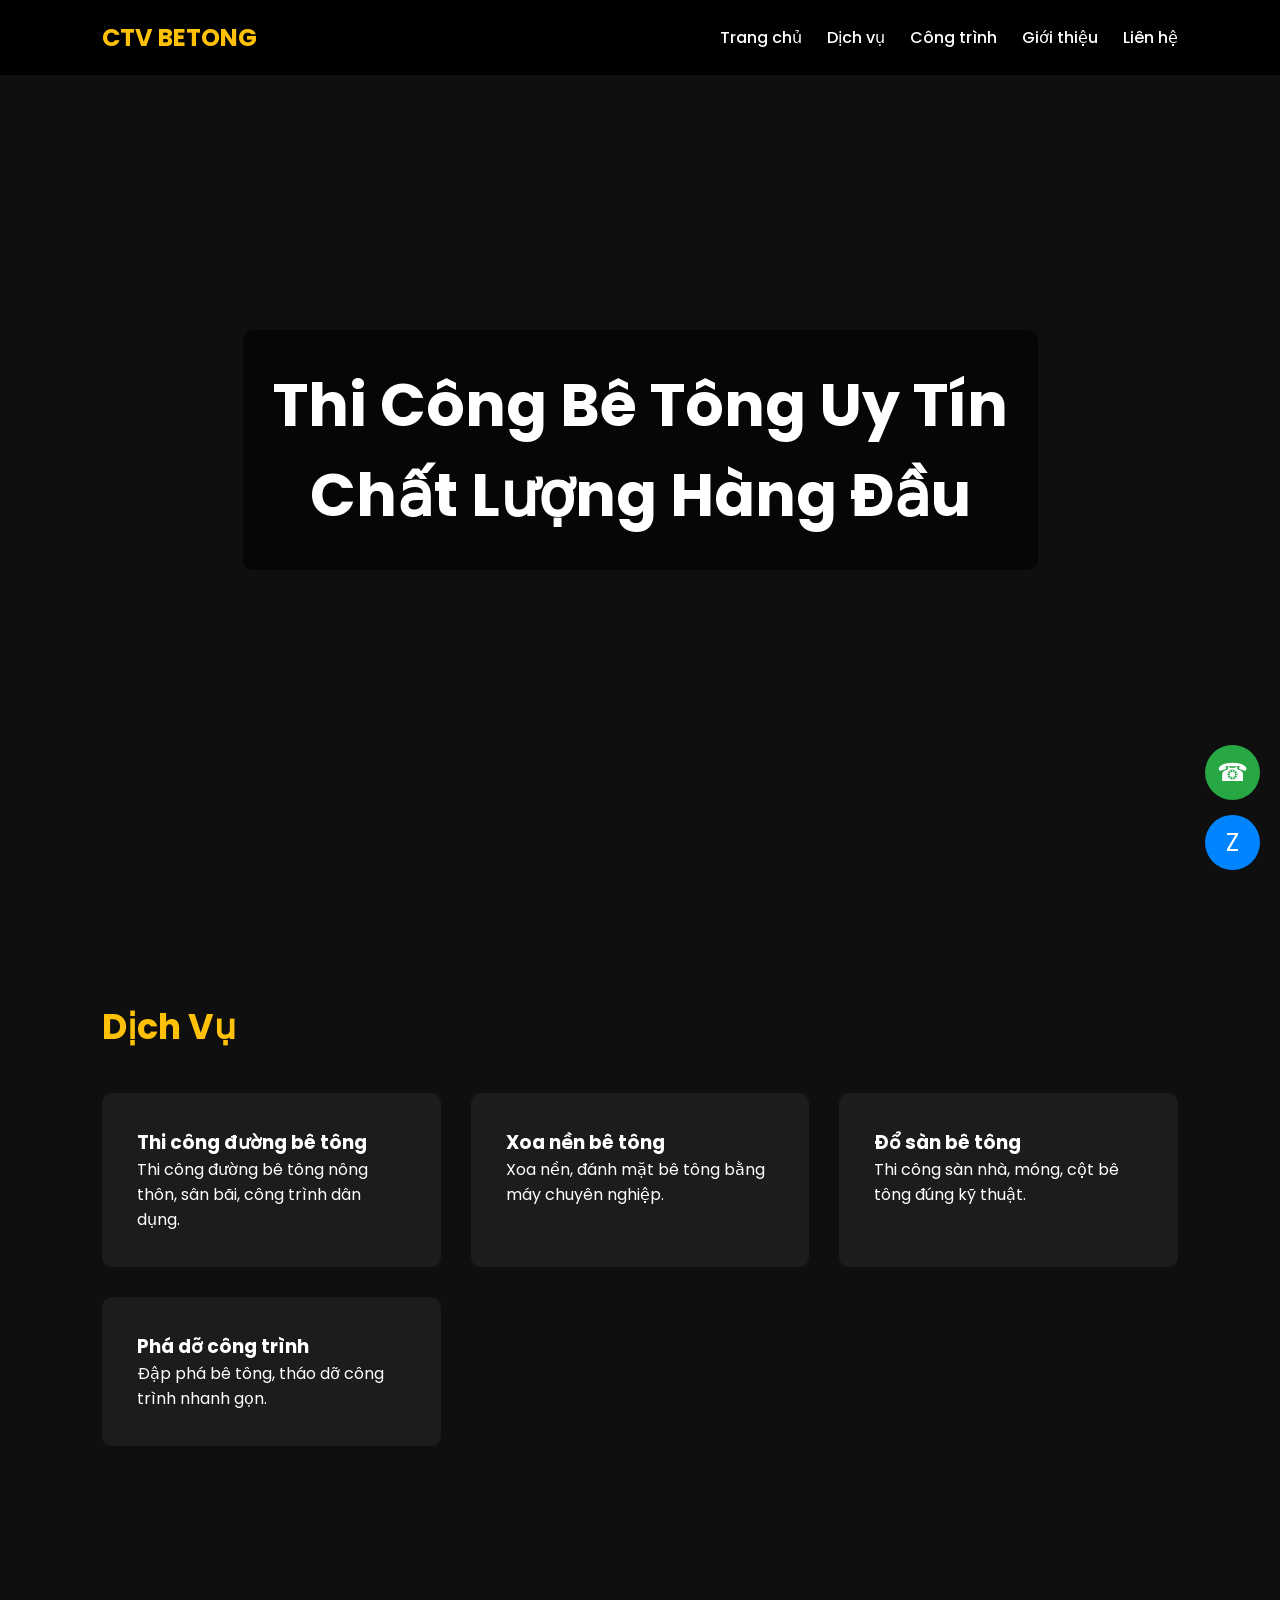
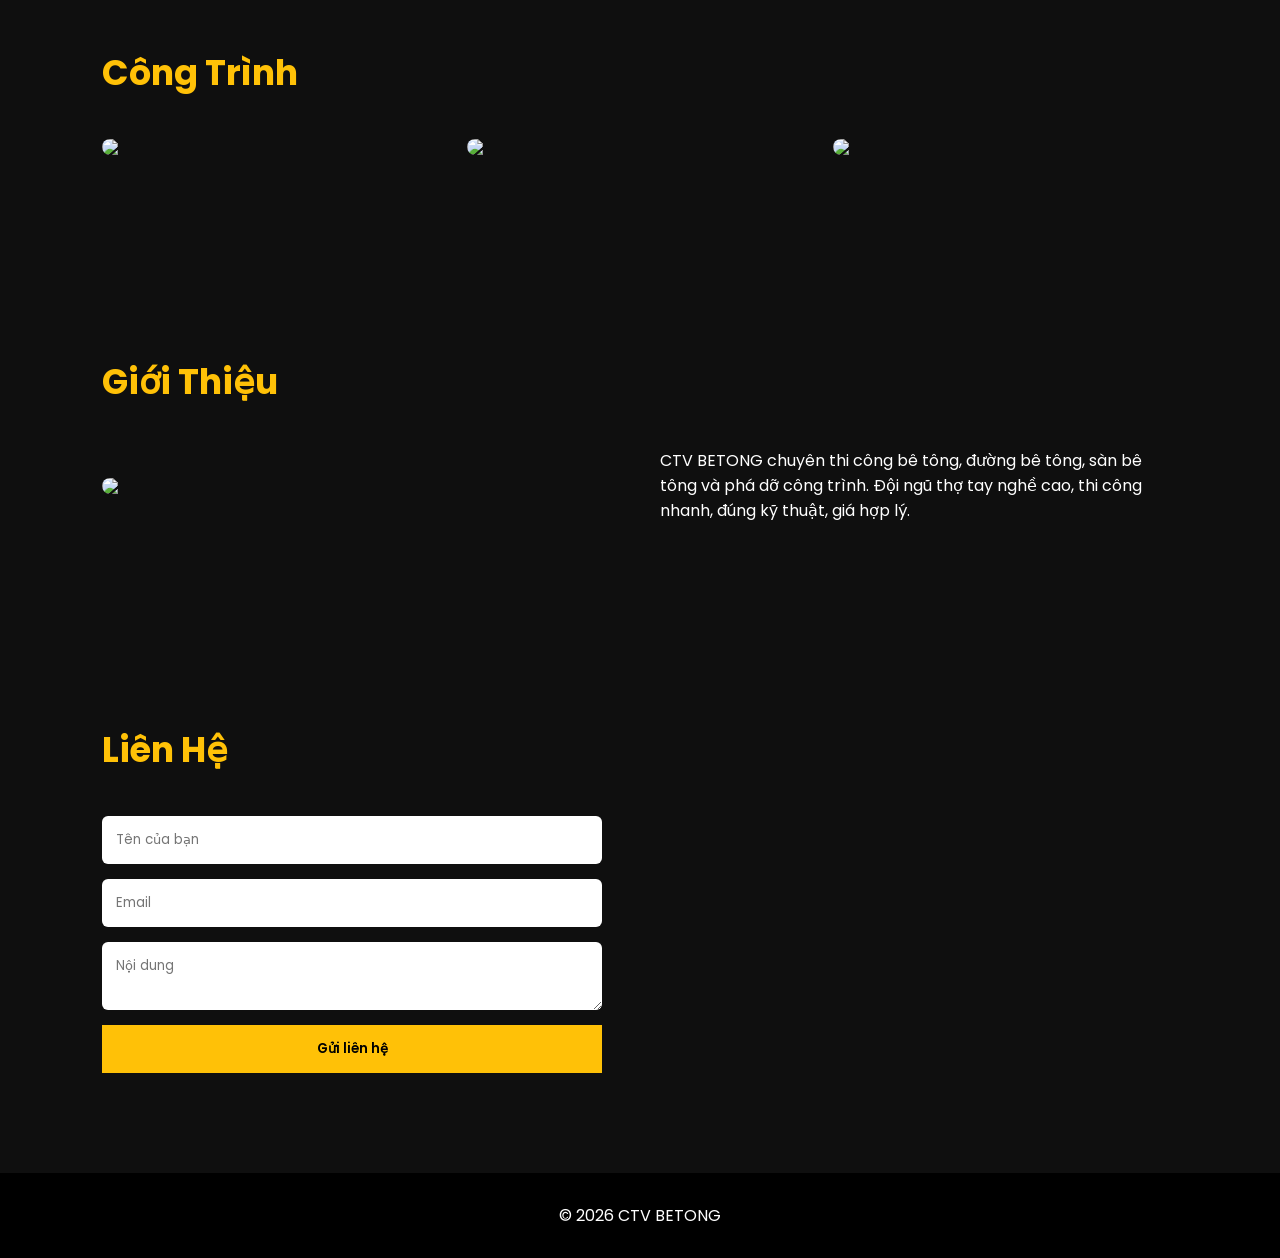
==== commit a6692592: "Update index.html" ====
--- a/index.html
+++ b/index.html
@@ -1,15 +1,14 @@
 <!DOCTYPE html>
 <html lang="vi">
-
 <head>
 
 <meta charset="UTF-8">
 <meta name="viewport" content="width=device-width, initial-scale=1.0">
 
-<title>Công Ty Xây Dựng BETONG</title>
-
-<meta name="description" content="Công ty xây dựng BETONG chuyên thi công nhà phố, biệt thự, công trình dân dụng chất lượng cao.">
-<meta name="keywords" content="xây dựng, thi công nhà, xây nhà trọn gói, sửa chữa nhà">
+<title>CTV BETONG - Thi Công Bê Tông Chuyên Nghiệp</title>
+
+<meta name="description" content="CTV BETONG chuyên thi công bê tông, đường bê tông, sàn bê tông, phá dỡ công trình. Nhận thi công nhanh, giá tốt.">
+<meta name="keywords" content="thi công bê tông, làm đường bê tông, xoa nền bê tông, phá dỡ công trình">
 
 <link href="https://fonts.googleapis.com/css2?family=Poppins:wght@300;400;600;700&display=swap" rel="stylesheet">
 
@@ -20,6 +19,7 @@
 padding:0;
 box-sizing:border-box;
 font-family:Poppins;
+scroll-behavior:smooth;
 }
 
 body{
@@ -29,8 +29,8 @@
 
 header{
 position:fixed;
+width:100%;
 top:0;
-width:100%;
 background:#000;
 z-index:999;
 }
@@ -39,7 +39,7 @@
 display:flex;
 justify-content:space-between;
 align-items:center;
-padding:20px 10%;
+padding:20px 8%;
 }
 
 nav h1{
@@ -48,33 +48,41 @@
 
 nav ul{
 display:flex;
-gap:30px;
 list-style:none;
+gap:25px;
 }
 
 nav a{
 text-decoration:none;
 color:white;
+font-weight:500;
 }
 
 .hero{
 height:100vh;
-background:url("https://images.unsplash.com/photo-1503387762-592deb58ef4e") center/cover;
+background:url("https://images.unsplash.com/photo-1541888946425-d81bb19240f5") center/cover;
 display:flex;
 align-items:center;
 justify-content:center;
 text-align:center;
+padding:20px;
 }
 
 .hero h2{
-font-size:55px;
+font-size:60px;
 background:rgba(0,0,0,0.6);
 padding:30px;
 border-radius:10px;
 }
 
 section{
-padding:100px 10%;
+padding:100px 8%;
+}
+
+.title{
+font-size:35px;
+margin-bottom:40px;
+color:#ffc107;
 }
 
 .services{
@@ -85,13 +93,14 @@
 
 .card{
 background:#1c1c1c;
-padding:30px;
+padding:35px;
 border-radius:10px;
-transition:0.3s;
+transition:0.4s;
 }
 
 .card:hover{
-transform:translateY(-10px);
+transform:translateY(-12px);
+background:#262626;
 }
 
 .projects{
@@ -109,6 +118,7 @@
 display:grid;
 grid-template-columns:1fr 1fr;
 gap:40px;
+align-items:center;
 }
 
 .about img{
@@ -124,7 +134,7 @@
 }
 
 input,textarea{
-padding:12px;
+padding:14px;
 border:none;
 border-radius:6px;
 }
@@ -148,10 +158,10 @@
 .float{
 position:fixed;
 right:20px;
+bottom:30px;
 display:flex;
 flex-direction:column;
 gap:15px;
-bottom:30px;
 z-index:999;
 }
 
@@ -162,8 +172,8 @@
 display:flex;
 align-items:center;
 justify-content:center;
+color:white;
 font-size:25px;
-color:white;
 text-decoration:none;
 }
 
@@ -197,7 +207,7 @@
 
 <nav>
 
-<h1>BETONG</h1>
+<h1>CTV BETONG</h1>
 
 <ul>
 <li><a href="#home">Trang chủ</a></li>
@@ -213,29 +223,34 @@
 
 <section class="hero" id="home">
 
-<h2>Thi Công Xây Dựng Chuyên Nghiệp</h2>
+<h2>Thi Công Bê Tông Uy Tín<br>Chất Lượng Hàng Đầu</h2>
 
 </section>
 
 <section id="services">
 
-<h2>Dịch Vụ</h2>
+<h2 class="title">Dịch Vụ</h2>
 
 <div class="services">
 
 <div class="card">
-<h3>Xây nhà trọn gói</h3>
-<p>Thi công nhà phố và biệt thự.</p>
+<h3>Thi công đường bê tông</h3>
+<p>Thi công đường bê tông nông thôn, sân bãi, công trình dân dụng.</p>
 </div>
 
 <div class="card">
-<h3>Sửa chữa nhà</h3>
-<p>Nâng cấp cải tạo công trình.</p>
+<h3>Xoa nền bê tông</h3>
+<p>Xoa nền, đánh mặt bê tông bằng máy chuyên nghiệp.</p>
 </div>
 
 <div class="card">
-<h3>Thiết kế</h3>
-<p>Bản vẽ kiến trúc hiện đại.</p>
+<h3>Đổ sàn bê tông</h3>
+<p>Thi công sàn nhà, móng, cột bê tông đúng kỹ thuật.</p>
+</div>
+
+<div class="card">
+<h3>Phá dỡ công trình</h3>
+<p>Đập phá bê tông, tháo dỡ công trình nhanh gọn.</p>
 </div>
 
 </div>
@@ -244,7 +259,7 @@
 
 <section id="projects">
 
-<h2>Công Trình</h2>
+<h2 class="title">Công Trình</h2>
 
 <div class="projects">
 
@@ -258,7 +273,7 @@
 
 <section id="about">
 
-<h2>Giới Thiệu</h2>
+<h2 class="title">Giới Thiệu</h2>
 
 <div class="about">
 
@@ -268,8 +283,8 @@
 
 <p>
 
-BETONG Construction chuyên thi công nhà phố, biệt thự
-và công trình dân dụng với đội ngũ kỹ sư giàu kinh nghiệm.
+CTV BETONG chuyên thi công bê tông, đường bê tông, sàn bê tông và phá dỡ công trình.
+Đội ngũ thợ tay nghề cao, thi công nhanh, đúng kỹ thuật, giá hợp lý.
 
 </p>
 
@@ -281,13 +296,13 @@
 
 <section id="contact">
 
-<h2>Liên Hệ</h2>
+<h2 class="title">Liên Hệ</h2>
 
 <div class="contact">
 
 <form action="https://formspree.io/f/yourID" method="POST">
 
-<input type="text" name="name" placeholder="Tên">
+<input type="text" name="name" placeholder="Tên của bạn">
 
 <input type="email" name="email" placeholder="Email">
 
@@ -303,7 +318,7 @@
 
 <footer>
 
-<p>© 2026 BETONG Construction</p>
+<p>© 2026 CTV BETONG</p>
 
 </footer>
 
@@ -314,22 +329,6 @@
 <a href="https://zalo.me/0900000000" class="zalo">Z</a>
 
 </div>
-
-<script>
-
-document.querySelectorAll('a[href^="#"]').forEach(anchor=>{
-anchor.addEventListener("click",function(e){
-
-e.preventDefault()
-
-document.querySelector(this.getAttribute("href")).scrollIntoView({
-behavior:"smooth"
-})
-
-})
-})
-
-</script>
 
 </body>
 </html>
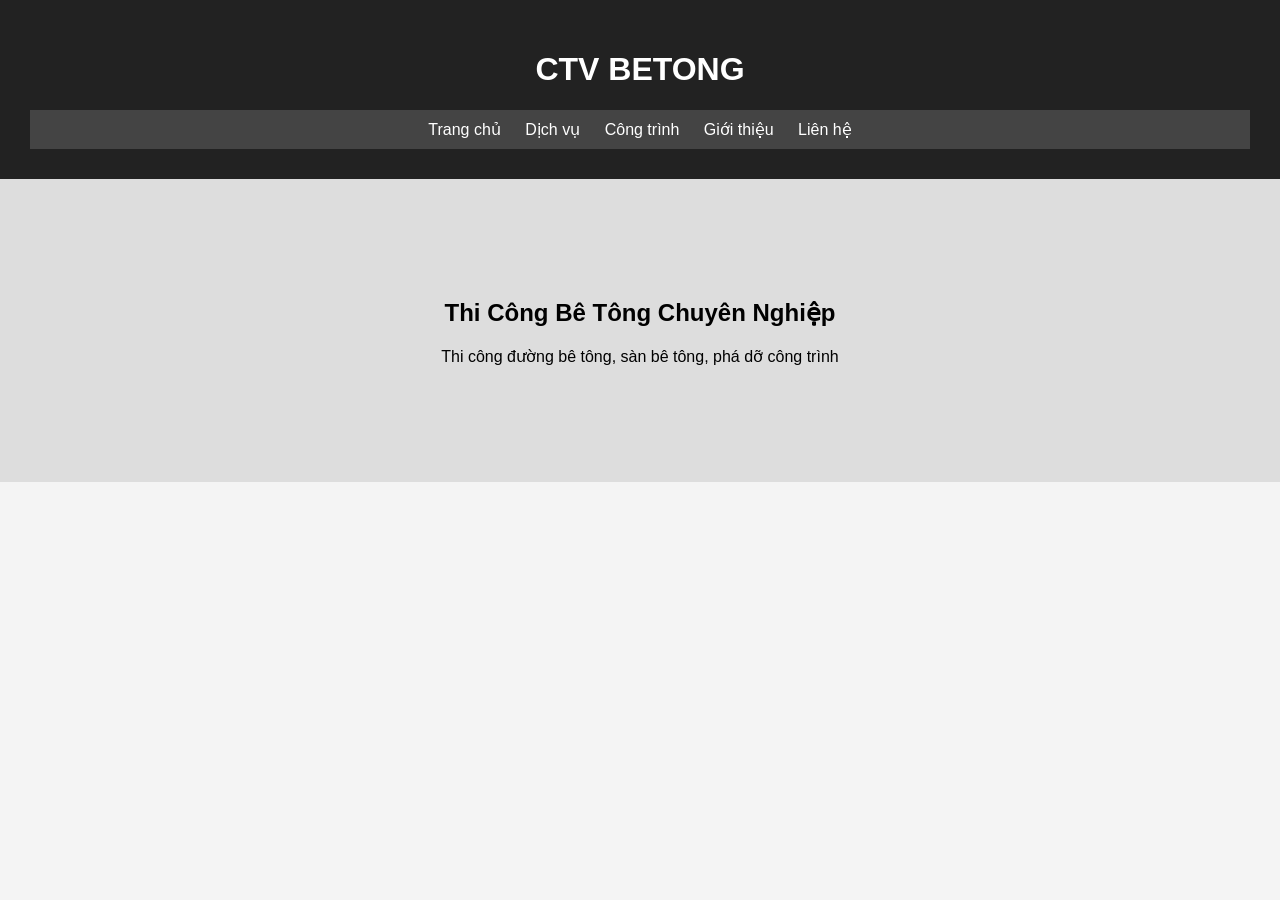
==== commit b3f7ff71: "Update index.html" ====
--- a/index.html
+++ b/index.html
@@ -1,334 +1,29 @@
 <!DOCTYPE html>
 <html lang="vi">
 <head>
-
 <meta charset="UTF-8">
-<meta name="viewport" content="width=device-width, initial-scale=1.0">
-
-<title>CTV BETONG - Thi Công Bê Tông Chuyên Nghiệp</title>
-
-<meta name="description" content="CTV BETONG chuyên thi công bê tông, đường bê tông, sàn bê tông, phá dỡ công trình. Nhận thi công nhanh, giá tốt.">
-<meta name="keywords" content="thi công bê tông, làm đường bê tông, xoa nền bê tông, phá dỡ công trình">
-
-<link href="https://fonts.googleapis.com/css2?family=Poppins:wght@300;400;600;700&display=swap" rel="stylesheet">
-
-<style>
-
-*{
-margin:0;
-padding:0;
-box-sizing:border-box;
-font-family:Poppins;
-scroll-behavior:smooth;
-}
-
-body{
-background:#0f0f0f;
-color:white;
-}
-
-header{
-position:fixed;
-width:100%;
-top:0;
-background:#000;
-z-index:999;
-}
-
-nav{
-display:flex;
-justify-content:space-between;
-align-items:center;
-padding:20px 8%;
-}
-
-nav h1{
-color:#ffc107;
-}
-
-nav ul{
-display:flex;
-list-style:none;
-gap:25px;
-}
-
-nav a{
-text-decoration:none;
-color:white;
-font-weight:500;
-}
-
-.hero{
-height:100vh;
-background:url("https://images.unsplash.com/photo-1541888946425-d81bb19240f5") center/cover;
-display:flex;
-align-items:center;
-justify-content:center;
-text-align:center;
-padding:20px;
-}
-
-.hero h2{
-font-size:60px;
-background:rgba(0,0,0,0.6);
-padding:30px;
-border-radius:10px;
-}
-
-section{
-padding:100px 8%;
-}
-
-.title{
-font-size:35px;
-margin-bottom:40px;
-color:#ffc107;
-}
-
-.services{
-display:grid;
-grid-template-columns:repeat(auto-fit,minmax(250px,1fr));
-gap:30px;
-}
-
-.card{
-background:#1c1c1c;
-padding:35px;
-border-radius:10px;
-transition:0.4s;
-}
-
-.card:hover{
-transform:translateY(-12px);
-background:#262626;
-}
-
-.projects{
-display:grid;
-grid-template-columns:repeat(auto-fit,minmax(300px,1fr));
-gap:20px;
-}
-
-.projects img{
-width:100%;
-border-radius:10px;
-}
-
-.about{
-display:grid;
-grid-template-columns:1fr 1fr;
-gap:40px;
-align-items:center;
-}
-
-.about img{
-width:100%;
-border-radius:10px;
-}
-
-.contact form{
-display:flex;
-flex-direction:column;
-gap:15px;
-max-width:500px;
-}
-
-input,textarea{
-padding:14px;
-border:none;
-border-radius:6px;
-}
-
-button{
-padding:14px;
-background:#ffc107;
-border:none;
-font-weight:600;
-cursor:pointer;
-}
-
-footer{
-background:#000;
-text-align:center;
-padding:30px;
-}
-
-/* floating buttons */
-
-.float{
-position:fixed;
-right:20px;
-bottom:30px;
-display:flex;
-flex-direction:column;
-gap:15px;
-z-index:999;
-}
-
-.float a{
-width:55px;
-height:55px;
-border-radius:50%;
-display:flex;
-align-items:center;
-justify-content:center;
-color:white;
-font-size:25px;
-text-decoration:none;
-}
-
-.call{
-background:#28a745;
-}
-
-.zalo{
-background:#0084ff;
-}
-
-@media(max-width:900px){
-
-.about{
-grid-template-columns:1fr;
-}
-
-.hero h2{
-font-size:35px;
-}
-
-}
-
-</style>
-
+<title>CTV BETONG - Thi Công Bê Tông</title>
+<link rel="stylesheet" href="style.css">
 </head>
 
 <body>
 
 <header>
+<h1>CTV BETONG</h1>
 
 <nav>
-
-<h1>CTV BETONG</h1>
-
-<ul>
-<li><a href="#home">Trang chủ</a></li>
-<li><a href="#services">Dịch vụ</a></li>
-<li><a href="#projects">Công trình</a></li>
-<li><a href="#about">Giới thiệu</a></li>
-<li><a href="#contact">Liên hệ</a></li>
-</ul>
-
+<a href="index.html">Trang chủ</a>
+<a href="dichvu.html">Dịch vụ</a>
+<a href="congtrinh.html">Công trình</a>
+<a href="gioithieu.html">Giới thiệu</a>
+<a href="lienhe.html">Liên hệ</a>
 </nav>
-
 </header>
 
-<section class="hero" id="home">
-
-<h2>Thi Công Bê Tông Uy Tín<br>Chất Lượng Hàng Đầu</h2>
-
+<section class="hero">
+<h2>Thi Công Bê Tông Chuyên Nghiệp</h2>
+<p>Thi công đường bê tông, sàn bê tông, phá dỡ công trình</p>
 </section>
-
-<section id="services">
-
-<h2 class="title">Dịch Vụ</h2>
-
-<div class="services">
-
-<div class="card">
-<h3>Thi công đường bê tông</h3>
-<p>Thi công đường bê tông nông thôn, sân bãi, công trình dân dụng.</p>
-</div>
-
-<div class="card">
-<h3>Xoa nền bê tông</h3>
-<p>Xoa nền, đánh mặt bê tông bằng máy chuyên nghiệp.</p>
-</div>
-
-<div class="card">
-<h3>Đổ sàn bê tông</h3>
-<p>Thi công sàn nhà, móng, cột bê tông đúng kỹ thuật.</p>
-</div>
-
-<div class="card">
-<h3>Phá dỡ công trình</h3>
-<p>Đập phá bê tông, tháo dỡ công trình nhanh gọn.</p>
-</div>
-
-</div>
-
-</section>
-
-<section id="projects">
-
-<h2 class="title">Công Trình</h2>
-
-<div class="projects">
-
-<img src="https://images.unsplash.com/photo-1503387762-592deb58ef4e">
-<img src="https://images.unsplash.com/photo-1504307651254-35680f356dfd">
-<img src="https://images.unsplash.com/photo-1581092580497-e0d23cbdf1dc">
-
-</div>
-
-</section>
-
-<section id="about">
-
-<h2 class="title">Giới Thiệu</h2>
-
-<div class="about">
-
-<img src="https://images.unsplash.com/photo-1581092580497-e0d23cbdf1dc">
-
-<div>
-
-<p>
-
-CTV BETONG chuyên thi công bê tông, đường bê tông, sàn bê tông và phá dỡ công trình.
-Đội ngũ thợ tay nghề cao, thi công nhanh, đúng kỹ thuật, giá hợp lý.
-
-</p>
-
-</div>
-
-</div>
-
-</section>
-
-<section id="contact">
-
-<h2 class="title">Liên Hệ</h2>
-
-<div class="contact">
-
-<form action="https://formspree.io/f/yourID" method="POST">
-
-<input type="text" name="name" placeholder="Tên của bạn">
-
-<input type="email" name="email" placeholder="Email">
-
-<textarea name="message" placeholder="Nội dung"></textarea>
-
-<button>Gửi liên hệ</button>
-
-</form>
-
-</div>
-
-</section>
-
-<footer>
-
-<p>© 2026 CTV BETONG</p>
-
-</footer>
-
-<div class="float">
-
-<a href="tel:0900000000" class="call">☎</a>
-
-<a href="https://zalo.me/0900000000" class="zalo">Z</a>
-
-</div>
 
 </body>
 </html>
--- a/style.css
+++ b/style.css
@@ -0,0 +1,57 @@
+body{
+font-family: Arial;
+margin:0;
+background:#f4f4f4;
+}
+
+header{
+background:#222;
+color:white;
+text-align:center;
+padding:30px;
+}
+
+nav{
+background:#444;
+padding:10px;
+text-align:center;
+}
+
+nav a{
+color:white;
+margin:10px;
+text-decoration:none;
+}
+
+.hero{
+padding:100px;
+text-align:center;
+background:#ddd;
+}
+
+button{
+padding:15px 25px;
+font-size:18px;
+cursor:pointer;
+}
+
+.services{
+display:flex;
+justify-content:center;
+gap:20px;
+padding:40px;
+}
+
+.card{
+background:white;
+padding:20px;
+width:250px;
+box-shadow:0 0 10px rgba(0,0,0,0.1);
+}
+
+footer{
+text-align:center;
+padding:20px;
+background:#222;
+color:white;
+}
